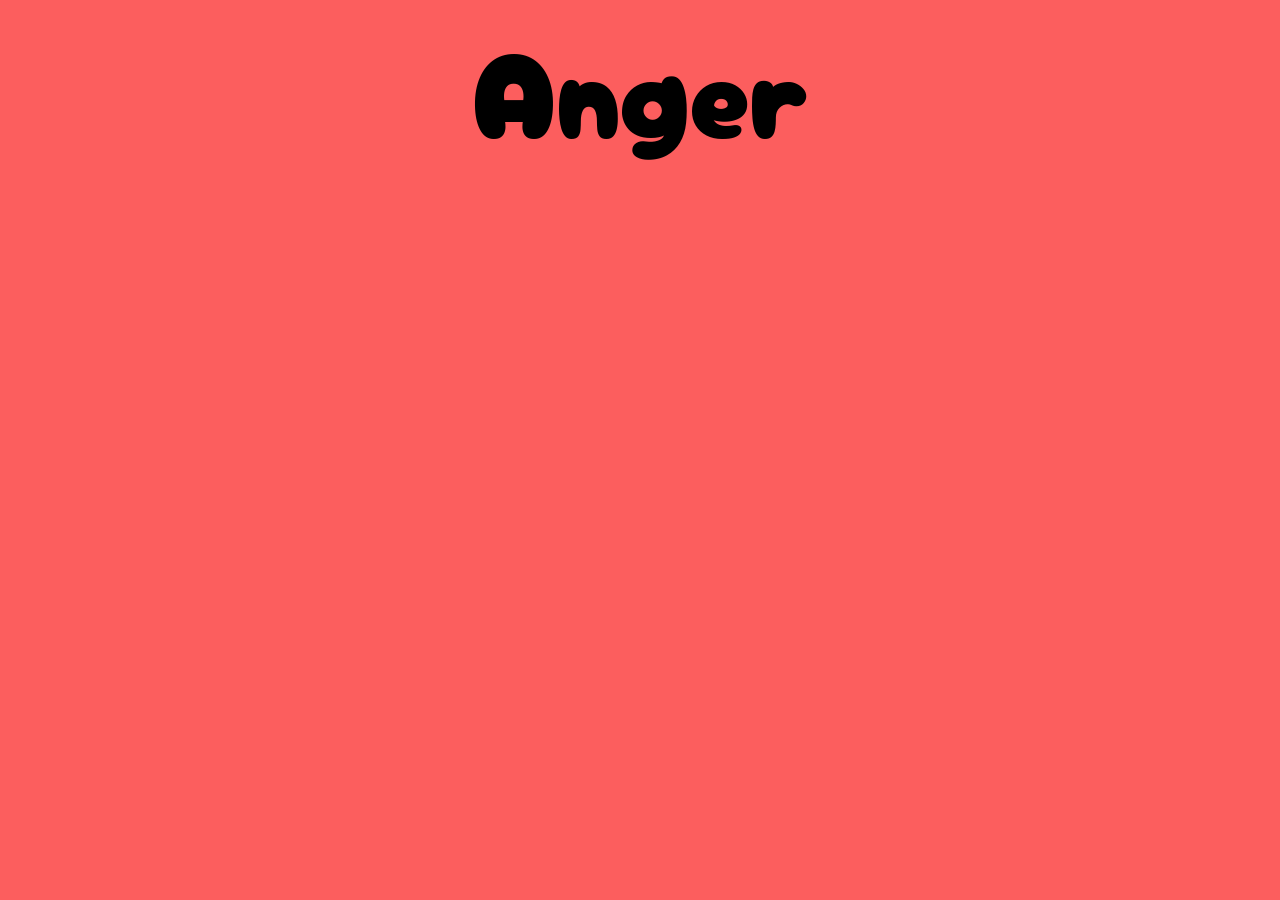
==== Anger.html @ 23e7ba43 "fixed the background colors, and added the title to every emotion page" ====
<!DOCTYPE html>
<html lang="en">
    <head>
        <meta charset="UTF-8">
        <meta name="viewport" content="width=device-width, initial-scale=1.0" />
        <title>Anger</title>
        <link rel="stylesheet" href="style.css">
            <link rel="preconnect" href="https://fonts.googleapis.com">
<link rel="preconnect" href="https://fonts.gstatic.com" crossorigin>
<link href="https://fonts.googleapis.com/css2?family=Cherry+Bomb+One&display=swap" rel="stylesheet">
    </head>

    <body class="anger">

        <h3 class="page-title">Anger</h3>
        
    </body>
</html>
---- style.css ----
*{
  margin: 0;
  padding: 0;
  box-sizing: border-box;
  font-family: 'Segoe UI', Tahoma, Geneva, Verdana, sans-serif;
}

body.home {
    background:rgb(42, 165, 165);
    min-height: 100vh;
    margin: 0;
}
body.anger {
  background: #fc1e1eb6;
}

body.anxiety {
  background: #ffc773;
}

body.fatigue {
  background: #60a5ff;
}

body.fear {
  background: #f07fff;
}

body.frustation {
  background: #6e6e6e;
}

body.happiness {
  background: #88f779;
}

body.nostalgia {
  background: #88ebf8;
}

body.sadness {
  background: #606aff;
}

body.stress {
  background: #ff7a97;
}

.main-title {
    font-family:"Mountains of Christmas", serif;
  font-weight: 700;
  font-size: 200px;
  font-style: normal;
  text-align: center;
}

.page-title {
  display:flex;
  flex-direction: column;
  font-family: "Cherry Bomb One", system-ui;
  font-size: 120px;
  font-weight: 400;
  font-style: normal;
  text-align: center;
}

.hero {
  display:flex;
  flex-direction: column;
  align-items: center;
  justify-content: center;
  min-height: 100vh;
}


.hero-text {
  max-width: 90vw;
  text-align: center;
}

.hero-text h2 {
  font-size: 56px;
  font-family: "Sour Gummy", sans-serif;
  line-height: 1.2;
  font-optical-sizing:auto;
  margin-bottom: 10px;
}

.hero-text p {
  font-size: 24px;
  font-family: "Quicksand", sans-serif;
}
.hero-buttons {
  gap: 12px;
  justify-content: center;
  margin-top: 20px;
}

.btn {
  display: inline-block;
  font-family: "Sour Gummy", sans-serif;
  background-color: rgb(206, 255, 127);
  color: #3b2f2a;
  text-decoration: none;
  padding: 12px 28px;
  border-radius: 999px;
  cursor: pointer;
}

.hero-buttons .btn:visited {
  color: #000000;
}
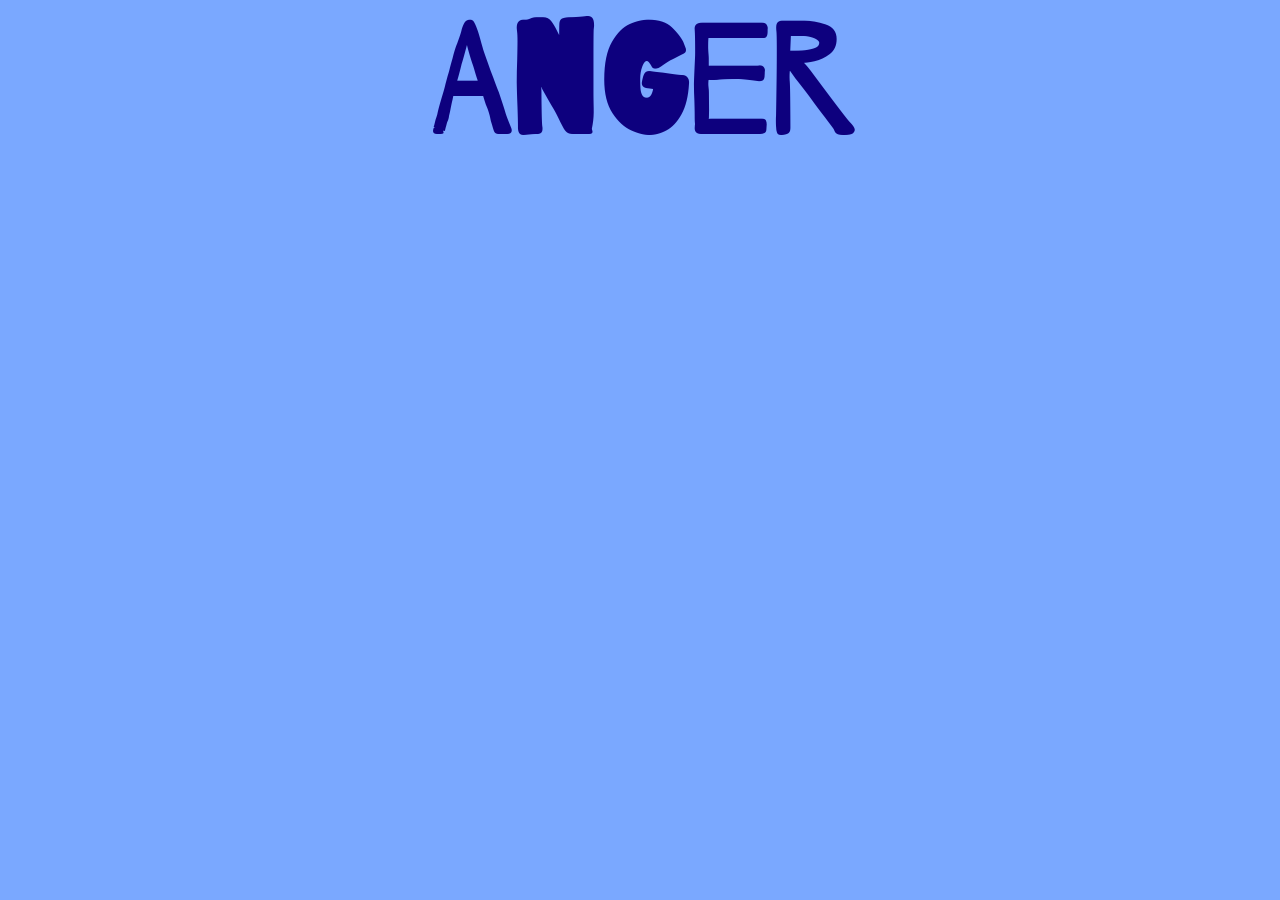
==== commit 0af2854a: "I changed the background of each page and added different fonts for the titles" ====
--- a/Anger.html
+++ b/Anger.html
@@ -5,14 +5,18 @@
         <meta name="viewport" content="width=device-width, initial-scale=1.0" />
         <title>Anger</title>
         <link rel="stylesheet" href="style.css">
-            <link rel="preconnect" href="https://fonts.googleapis.com">
+        <link rel="preconnect" href="https://fonts.googleapis.com">
 <link rel="preconnect" href="https://fonts.gstatic.com" crossorigin>
-<link href="https://fonts.googleapis.com/css2?family=Cherry+Bomb+One&display=swap" rel="stylesheet">
+<link href="https://fonts.googleapis.com/css2?family=Barrio&display=swap" rel="stylesheet">
+        
     </head>
 
     <body class="anger">
 
-        <h3 class="page-title">Anger</h3>
+        <div class="page-title">
+        <h3>Anger</h3>
+        </div>
+
         
     </body>
 </html>
--- a/style.css
+++ b/style.css
@@ -11,39 +11,39 @@
     margin: 0;
 }
 body.anger {
-  background: #fc1e1eb6;
+  background:#7aa8ff;
 }
 
 body.anxiety {
-  background: #ffc773;
+  background: #c0fd71;
 }
 
 body.fatigue {
-  background: #60a5ff;
+  background: #f8f54e;
 }
 
 body.fear {
-  background: #f07fff;
+  background: #f7907e;
 }
 
 body.frustation {
-  background: #6e6e6e;
+  background: #fdd054;
 }
 
-body.happiness {
-  background: #88f779;
+body.joy {
+  background: #70f85e;
 }
 
 body.nostalgia {
-  background: #88ebf8;
+  background: #81f0ff;
 }
 
 body.sadness {
-  background: #606aff;
+  background: #c881f7;
 }
 
 body.stress {
-  background: #ff7a97;
+  background: #ff8aa4;
 }
 
 .main-title {
@@ -57,11 +57,55 @@
 .page-title {
   display:flex;
   flex-direction: column;
-  font-family: "Cherry Bomb One", system-ui;
-  font-size: 120px;
+  font-size: 130px;
   font-weight: 400;
   font-style: normal;
   text-align: center;
+}
+
+.page-title h3 {
+  font-family: "Barrio", system-ui;
+  color: #0d007e;
+}
+
+.page-title h4{
+  font-family: "Kirang Haerang", system-ui;
+  color:#00830b
+}
+
+.page-title h5 {
+  font-family: "Love Ya Like A Sister", cursive;
+  color: #8c8f00;
+}
+
+.page-title h6{
+  font-family: "Fontdiner Swanky", serif;
+  color: #740064fd;
+}
+
+.page-title h7 {
+  font-family: "Freckle Face", system-ui;
+  color: #682a00;
+}
+
+.page-title h8 {
+  font-family: "Henny Penny", system-ui;
+  color: #004b0c;
+}
+
+.page-title h9 {
+  font-family: "Cinzel", serif;
+  color: #014572;
+}
+
+.page-title h10 {
+  font-family: "Caveat Brush", cursive;
+  color: #440072;
+}
+
+.page-title h11 {
+  font-family: "Shizuru", system-ui;
+  color:#580058
 }
 
 .hero {
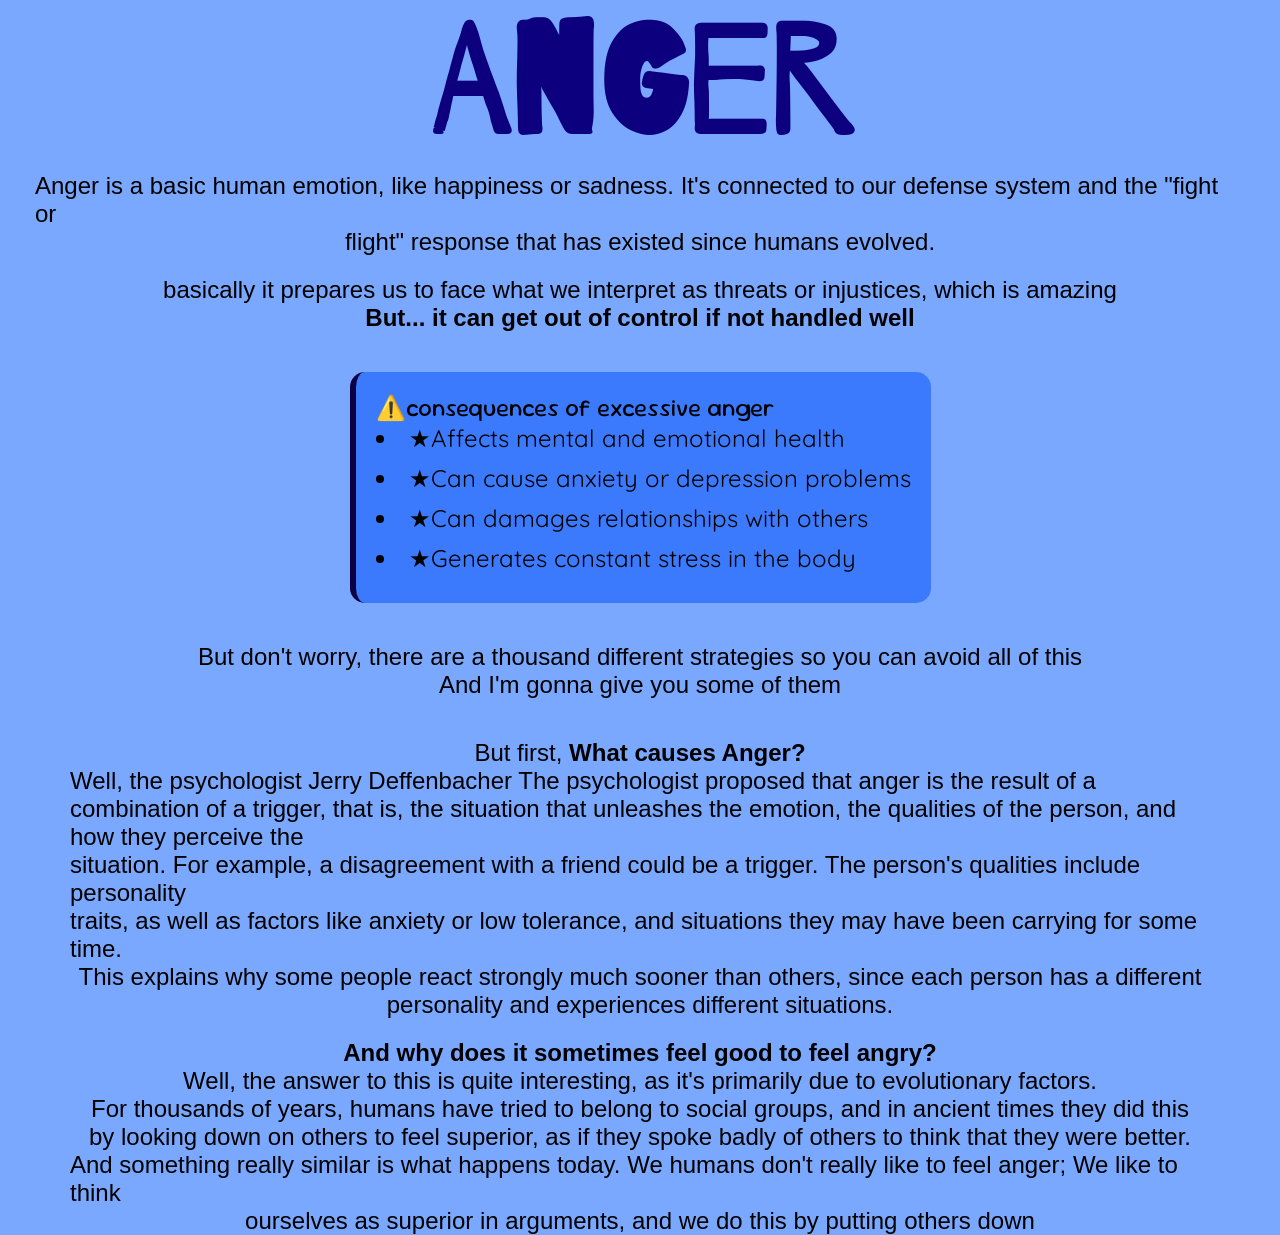
==== commit d2443f16: "New information on the anger page" ====
--- a/Anger.html
+++ b/Anger.html
@@ -8,6 +8,12 @@
         <link rel="preconnect" href="https://fonts.googleapis.com">
 <link rel="preconnect" href="https://fonts.gstatic.com" crossorigin>
 <link href="https://fonts.googleapis.com/css2?family=Barrio&display=swap" rel="stylesheet">
+<link rel="preconnect" href="https://fonts.googleapis.com">
+<link rel="preconnect" href="https://fonts.gstatic.com" crossorigin>
+<link href="https://fonts.googleapis.com/css2?family=Quicksand:wght@300..700&display=swap" rel="stylesheet">
+<link rel="preconnect" href="https://fonts.googleapis.com">
+<link rel="preconnect" href="https://fonts.gstatic.com" crossorigin>
+<link href="https://fonts.googleapis.com/css2?family=Sour+Gummy:ital,wght@0,100..900;1,100..900&display=swap" rel="stylesheet">
         
     </head>
 
@@ -16,7 +22,39 @@
         <div class="page-title">
         <h3>Anger</h3>
         </div>
+        <div class="subtitle">
+        <p>Anger is a basic human emotion, like happiness or sadness. It's connected to our defense system and the "fight or</p>
+        <p>flight" response that has existed since humans evolved.</p>
+        <div class="space">
+        <p>basically it prepares us to face what we interpret as threats or injustices, which is amazing</p>
+        <p><strong> But... it can get out of control if not handled well </strong></p>
+        </div>
+        <div class="box">
+            <h12>⚠️consequences of excessive anger</h12>
+            <lu>
+                <li> ★Affects mental and emotional health</li>
+                <li> ★Can cause anxiety or depression problems</li>
+                <li> ★Can damages relationships with others</li>
+                <li> ★Generates constant stress in the body</li>
+            </lu>
+        </div>
+        <div class="subtitle">
+        <p> But don't worry, there are a thousand different strategies so you can avoid all of this</p>
+        <p>And I'm gonna give you some of them</p>
+        <p class="space2">But first, <strong>What causes Anger?</strong></p>
+        <p>Well, the psychologist Jerry Deffenbacher The psychologist proposed that anger is the result of a combination of a trigger, that is, the situation that unleashes the emotion, the qualities of the person, and how they perceive the</p>
+        <p>situation. For example, a disagreement with a friend could be a trigger. The person's qualities include personality</p>
+        <p>traits, as well as factors like anxiety or low tolerance, and situations they may have been carrying for some time.</p>
+        <p>This explains why some people react strongly much sooner than others, since each person has a different</p>
+        <p>personality and experiences different situations.</p>
+        <p class="space"><strong>And why does it sometimes feel good to feel angry?</strong></p>
+        <p>Well, the answer to this is quite interesting, as it's primarily due to evolutionary factors.</p>
+        <p>For thousands of years, humans have tried to belong to social groups, and in ancient times they did this</p>
+        <p> by looking down on others to feel superior, as if they spoke badly of others to think that they were better.</p>
+        <p>And something really similar is what happens today. We humans don't really like to feel anger; We like to think</p>
+        <p>ourselves as superior in arguments, and we do this by putting others down</p>
+        
+    </div>
 
-        
     </body>
 </html>
--- a/style.css
+++ b/style.css
@@ -139,6 +139,8 @@
   justify-content: center;
   margin-top: 20px;
 }
+
+
 
 .btn {
   display: inline-block;
@@ -151,6 +153,51 @@
   cursor: pointer;
 }
 
+.subtitle {
+  display: flex;
+  flex-direction: column;
+  align-items: center;
+  font-size: 24px;
+  font-family: "Quicksand", sans-serif;
+  justify-content: center;
+  margin-left: 35px;
+  margin-right: 35px;
+}
+
+.space {
+  margin-top: 20px;
+  display: flex;
+  flex-direction: column;
+  align-items: center;
+}
+
+.box {
+  background: #0e59fa93;
+  border-left: 6px solid #0c0044;
+  padding: 20px;
+  max-width: 600px;
+  margin: 40px auto;
+  border-radius: 15px;
+}
+
+.box h12{
+  font-family: "Sour Gummy", sans-serif;;
+}
+
+.box ul {
+  padding-left: 20px;
+}
+
+.box li {
+  margin-bottom: 10px;
+  font-family: "Quicksand", sans-serif;;
+}
+
+.space2 {
+  margin-top: 40px;
+}
+
+
 .hero-buttons .btn:visited {
   color: #000000;
 }
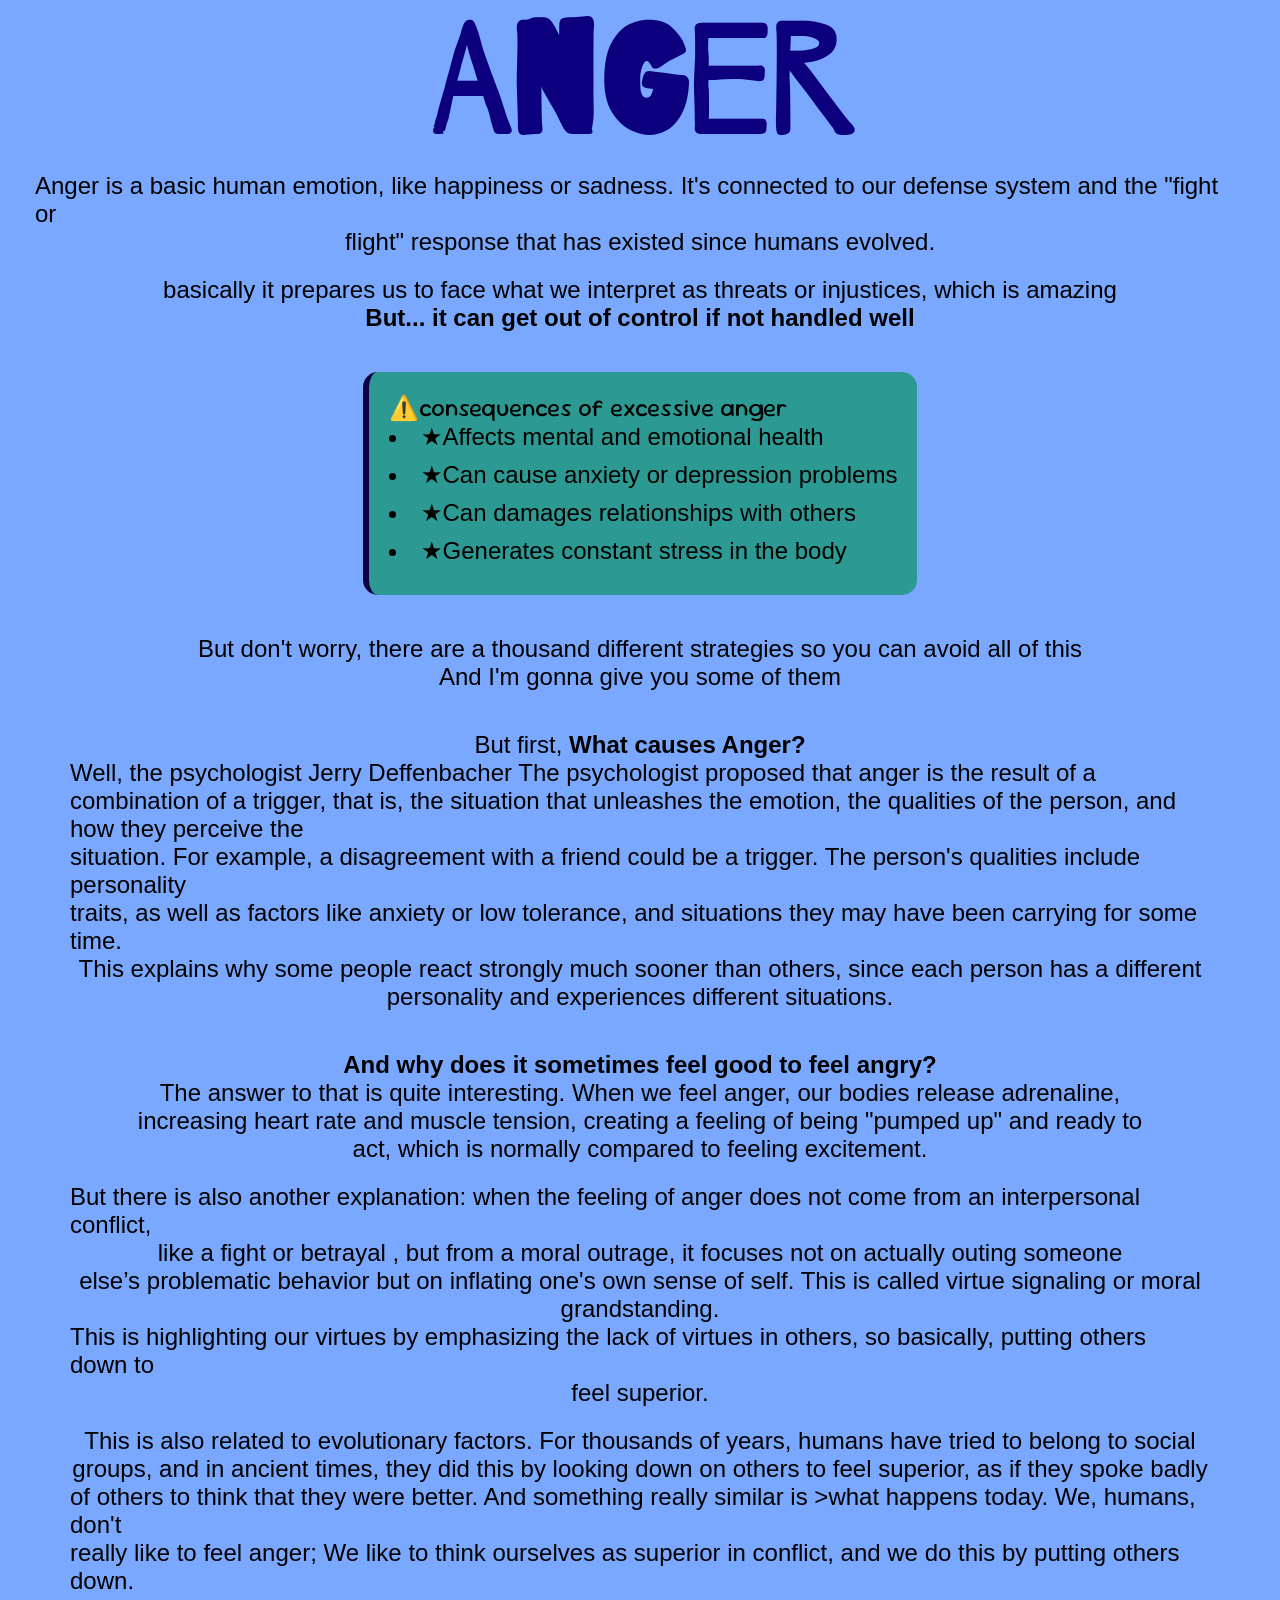
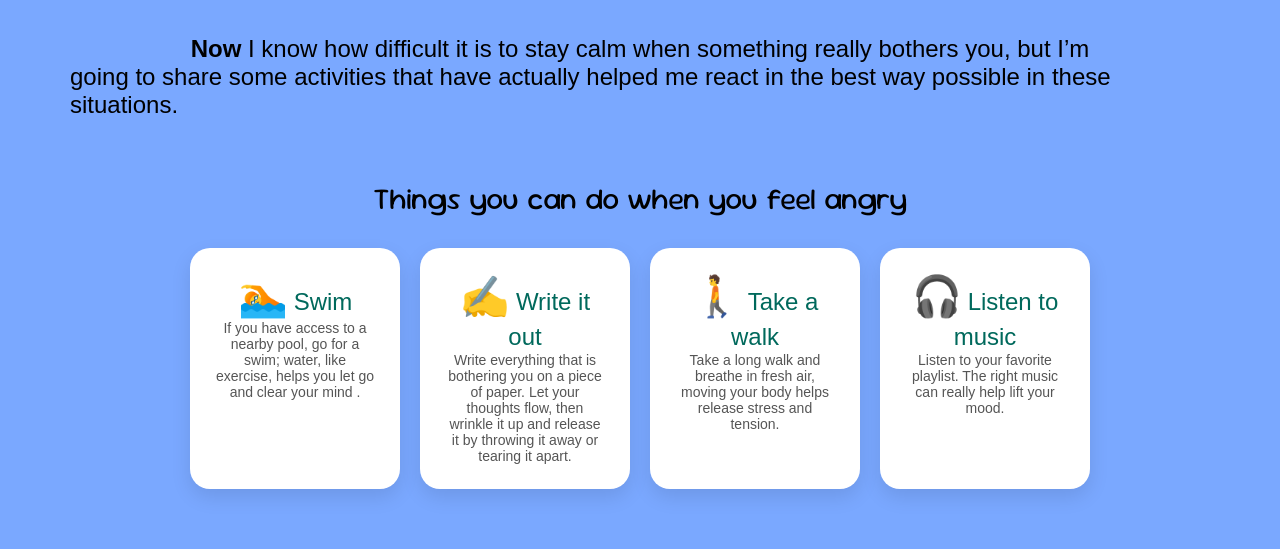
==== commit 79361bb3: "more info on the anger page" ====
--- a/Anger.html
+++ b/Anger.html
@@ -10,7 +10,7 @@
 <link href="https://fonts.googleapis.com/css2?family=Barrio&display=swap" rel="stylesheet">
 <link rel="preconnect" href="https://fonts.googleapis.com">
 <link rel="preconnect" href="https://fonts.gstatic.com" crossorigin>
-<link href="https://fonts.googleapis.com/css2?family=Quicksand:wght@300..700&display=swap" rel="stylesheet">
+<link href="https://fonts.googleapis.com/css2?family=Darker+Grotesque:wght@300..900&display=swap" rel="stylesheet">
 <link rel="preconnect" href="https://fonts.googleapis.com">
 <link rel="preconnect" href="https://fonts.gstatic.com" crossorigin>
 <link href="https://fonts.googleapis.com/css2?family=Sour+Gummy:ital,wght@0,100..900;1,100..900&display=swap" rel="stylesheet">
@@ -47,12 +47,53 @@
         <p>traits, as well as factors like anxiety or low tolerance, and situations they may have been carrying for some time.</p>
         <p>This explains why some people react strongly much sooner than others, since each person has a different</p>
         <p>personality and experiences different situations.</p>
-        <p class="space"><strong>And why does it sometimes feel good to feel angry?</strong></p>
-        <p>Well, the answer to this is quite interesting, as it's primarily due to evolutionary factors.</p>
-        <p>For thousands of years, humans have tried to belong to social groups, and in ancient times they did this</p>
-        <p> by looking down on others to feel superior, as if they spoke badly of others to think that they were better.</p>
-        <p>And something really similar is what happens today. We humans don't really like to feel anger; We like to think</p>
-        <p>ourselves as superior in arguments, and we do this by putting others down</p>
+        <p class="space2"><strong>And why does it sometimes feel good to feel angry?</strong></p>
+        <p>The answer to that is quite interesting. When we feel anger, our bodies release adrenaline,</p>
+        <p>increasing heart rate and muscle tension, creating a feeling of being "pumped up" and ready to </p>
+        <p>act, which is normally compared to feeling excitement.</p>
+        <p class="space">But there is also another explanation: when the feeling of anger does not come from an interpersonal conflict,</p>
+        <p>like a fight or betrayal , but from a moral outrage, it focuses not on actually outing someone </p>
+        <p>else’s problematic behavior but on inflating one's own sense of self. This is called virtue signaling or moral</p>
+        <p>grandstanding.</p>
+        <p> This is highlighting our virtues by emphasizing the lack of virtues in others, so basically, putting others down to</p>
+        <p>feel superior.</p>  
+        <p class="space">This is also related to evolutionary factors. For thousands of years, humans have tried to belong to social</p>
+        <p> groups, and in ancient times, they did this by looking down on others to feel superior, as if they spoke badly</p>
+        <p>of others to think that they were better. And something really similar is >what happens today. We, humans, don't </p>
+        <p>really like to feel anger; We like to think ourselves as superior in conflict, and we do this by putting others down.</p>
+        <p class="space2"><strong>Now</strong> I know how difficult it is to stay calm when something really bothers you, but I’m</p>
+        <p>going to share some activities that have actually helped me react in the best way possible in these situations. </p>
+
+    <div class="activities-section">
+            <h13>Things you can do when you feel angry</h13>
+
+            <div class="activities-grid">
+                <div class="activity-card">
+                    <span>🏊</span>
+                     <h14>Swim</h14>
+      <p>If you have access to a nearby pool, go for a swim; water, like exercise, helps you let go and clear your mind  .</p>
+    </div>
+
+    <div class="activity-card">
+      <span>✍️</span>
+      <h14>Write it out</h14>
+      <p>Write everything that is bothering you on a piece of paper. Let your thoughts flow, then wrinkle it up and release it by throwing it away or tearing it apart.</p>
+    </div>
+
+    <div class="activity-card">
+      <span>🚶</span>
+      <h14>Take a walk</h14>
+      <p>Take a long walk and breathe in fresh air, moving your body helps release stress and tension.</p>
+    </div>
+
+    <div class="activity-card">
+      <span>🎧</span>
+      <h14>Listen to music</h14>
+      <p>Listen to your favorite playlist. The right music can really help lift your mood.</p>
+                </div>
+            </div>
+        </div>
+
         
     </div>
 
--- a/style.css
+++ b/style.css
@@ -158,7 +158,7 @@
   flex-direction: column;
   align-items: center;
   font-size: 24px;
-  font-family: "Quicksand", sans-serif;
+  font-family: "Darker Grotesque", sans-serif;
   justify-content: center;
   margin-left: 35px;
   margin-right: 35px;
@@ -172,7 +172,7 @@
 }
 
 .box {
-  background: #0e59fa93;
+  background: #009155a2;
   border-left: 6px solid #0c0044;
   padding: 20px;
   max-width: 600px;
@@ -181,7 +181,7 @@
 }
 
 .box h12{
-  font-family: "Sour Gummy", sans-serif;;
+  font-family: "Sour Gummy", sans-serif;
 }
 
 .box ul {
@@ -197,6 +197,51 @@
   margin-top: 40px;
 }
 
+.activities-section h13 {
+  font-family: "Sour Gummy", sans-serif;
+  font-size: 30px;
+}
+
+.activities-section {
+  text-align: center;
+  margin: 60px auto;
+  max-width: 900px;
+}
+
+.activities-grid {
+  display: grid;
+  grid-template-columns: repeat(auto-fit, minmax(200px, 1fr));
+  gap: 20px;
+  margin-top: 30px;
+}
+
+.activity-card {
+  background-color: #ffffff;
+  padding: 25px;
+  border-radius: 20px;
+  box-shadow: 0 8px 20px rgba(0,0,0,0.1);
+  transition: transform 0.3s ease;
+  font-family: "Darker Grotesque", sans-serif;
+}
+
+.activity-card:hover {
+  transform: translateY(-8px);
+}
+
+.activity-card span {
+  font-size: 40px;
+}
+
+.activity-card h14 {
+  margin: 15px 0 10px;
+  color: #00695c;
+}
+
+.activity-card p {
+  font-size: 14px;
+  color: #555;
+}
+
 
 .hero-buttons .btn:visited {
   color: #000000;
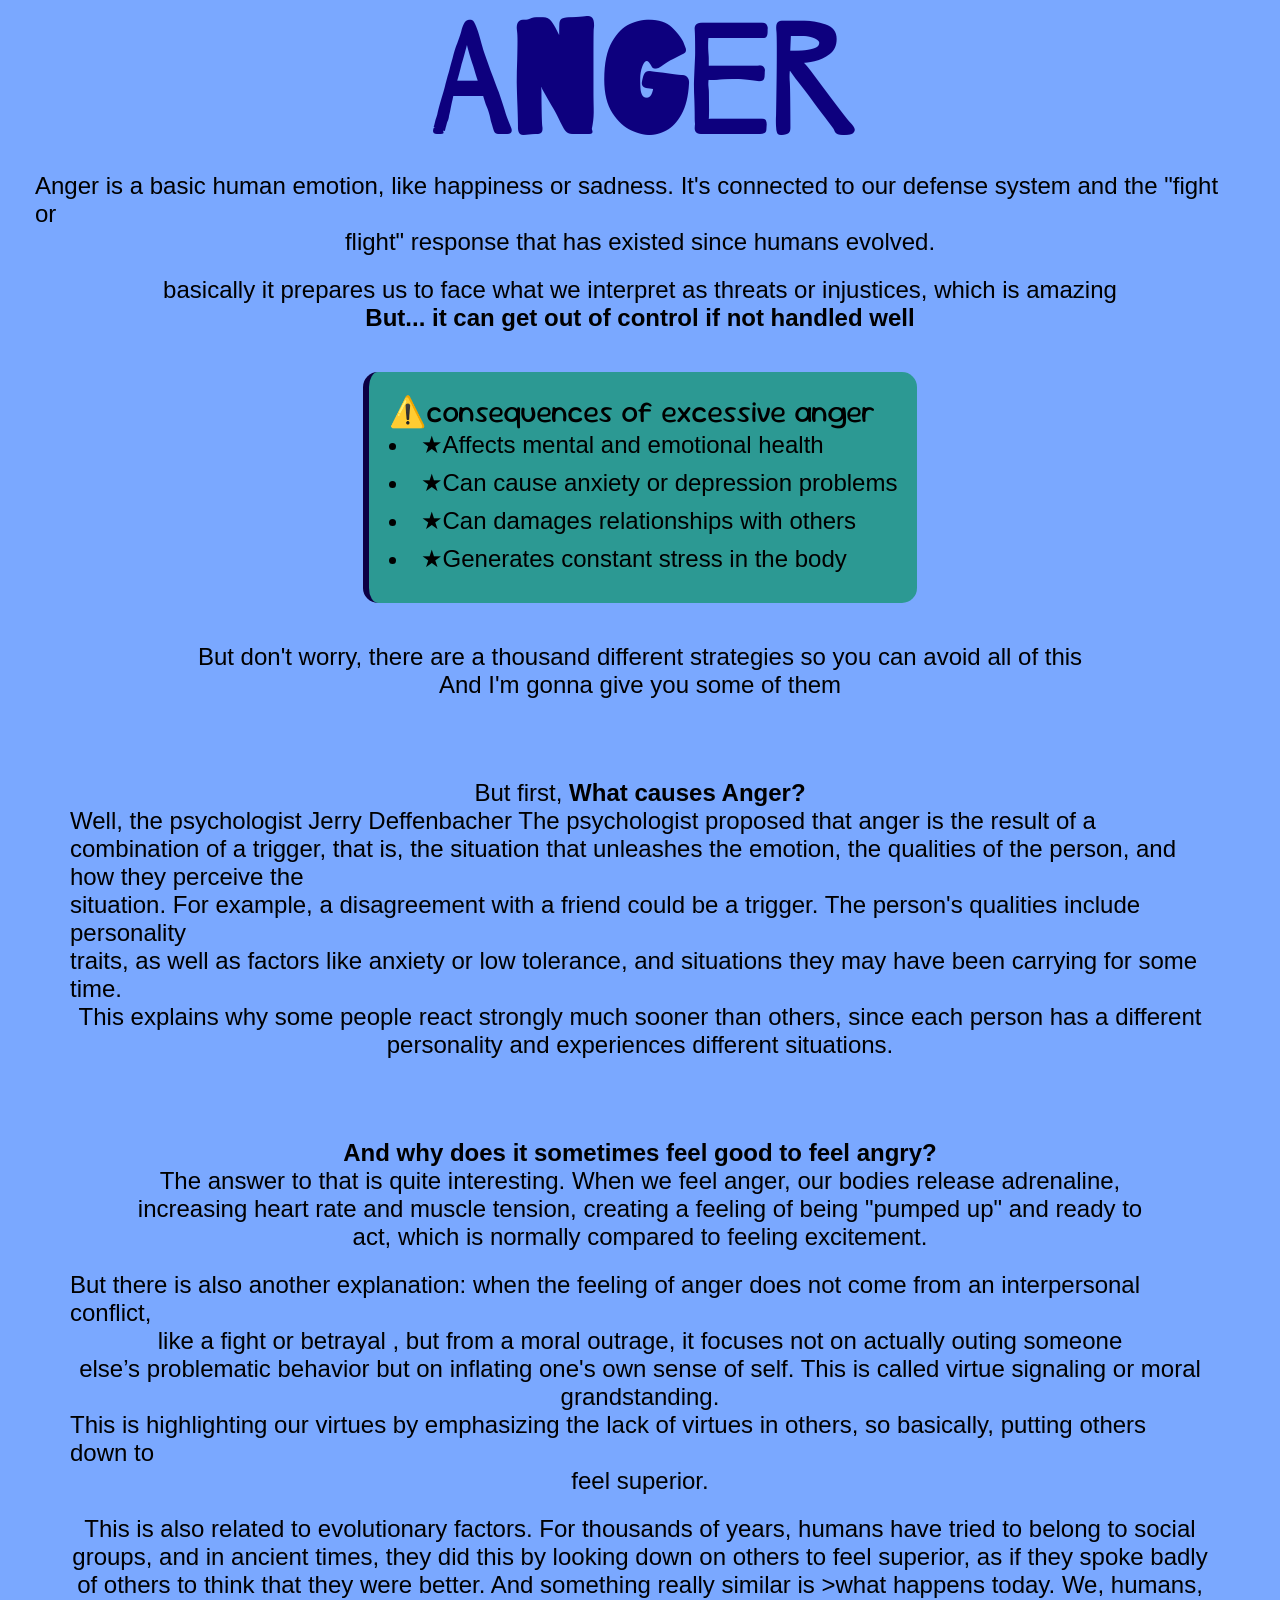
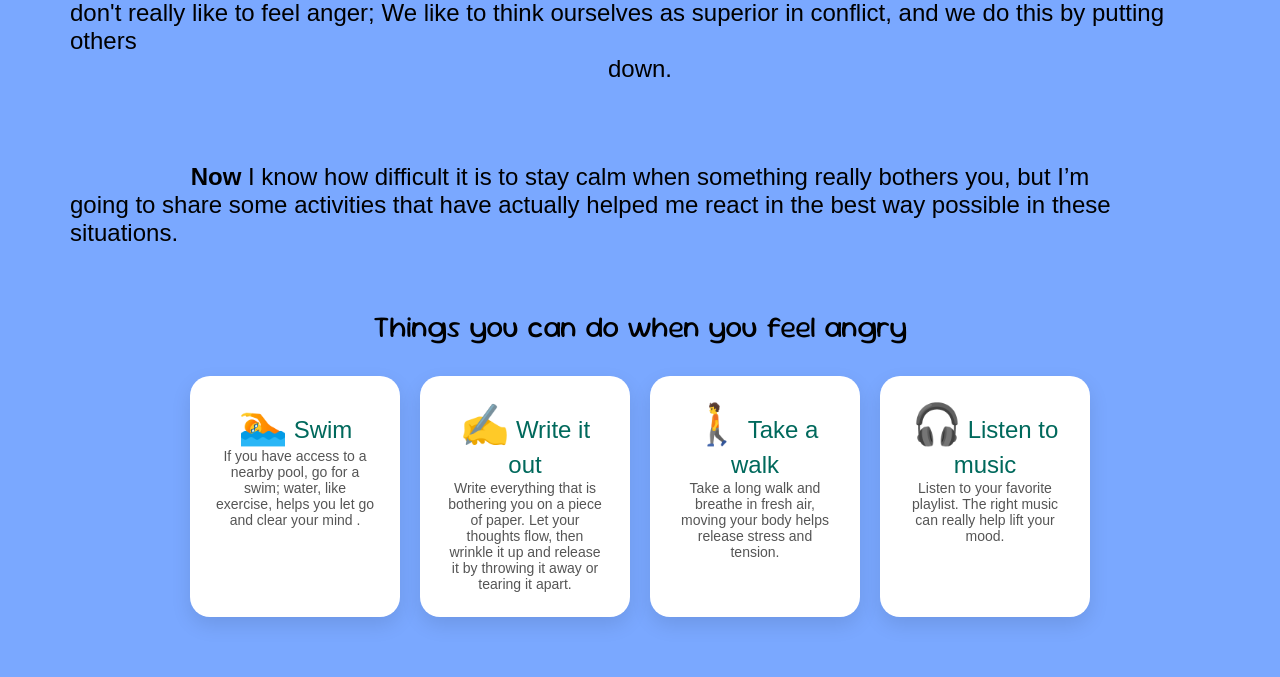
==== commit c8fa6f7c: "Sadnness page finished" ====
--- a/Anger.html
+++ b/Anger.html
@@ -59,8 +59,9 @@
         <p>feel superior.</p>  
         <p class="space">This is also related to evolutionary factors. For thousands of years, humans have tried to belong to social</p>
         <p> groups, and in ancient times, they did this by looking down on others to feel superior, as if they spoke badly</p>
-        <p>of others to think that they were better. And something really similar is >what happens today. We, humans, don't </p>
-        <p>really like to feel anger; We like to think ourselves as superior in conflict, and we do this by putting others down.</p>
+        <p>of others to think that they were better. And something really similar is >what happens today. We, humans, </p>
+        <p>don't really like to feel anger; We like to think ourselves as superior in conflict, and we do this by putting others</p>
+        <p>down.</p>
         <p class="space2"><strong>Now</strong> I know how difficult it is to stay calm when something really bothers you, but I’m</p>
         <p>going to share some activities that have actually helped me react in the best way possible in these situations. </p>
 
--- a/style.css
+++ b/style.css
@@ -26,14 +26,6 @@
   background: #f7907e;
 }
 
-body.frustation {
-  background: #fdd054;
-}
-
-body.joy {
-  background: #70f85e;
-}
-
 body.nostalgia {
   background: #81f0ff;
 }
@@ -43,7 +35,7 @@
 }
 
 body.stress {
-  background: #ff8aa4;
+  background: #fdd054;
 }
 
 .main-title {
@@ -79,19 +71,10 @@
 }
 
 .page-title h6{
-  font-family: "Fontdiner Swanky", serif;
+  font-family: "Freckle Face", system-ui;
   color: #740064fd;
 }
 
-.page-title h7 {
-  font-family: "Freckle Face", system-ui;
-  color: #682a00;
-}
-
-.page-title h8 {
-  font-family: "Henny Penny", system-ui;
-  color: #004b0c;
-}
 
 .page-title h9 {
   font-family: "Cinzel", serif;
@@ -105,7 +88,7 @@
 
 .page-title h11 {
   font-family: "Shizuru", system-ui;
-  color:#580058
+  color:#583c00
 }
 
 .hero {
@@ -180,8 +163,11 @@
   border-radius: 15px;
 }
 
+
+
 .box h12{
   font-family: "Sour Gummy", sans-serif;
+  font-size: 30px;
 }
 
 .box ul {
@@ -194,7 +180,7 @@
 }
 
 .space2 {
-  margin-top: 40px;
+  margin-top: 80px;
 }
 
 .activities-section h13 {
@@ -235,6 +221,7 @@
 .activity-card h14 {
   margin: 15px 0 10px;
   color: #00695c;
+  font-size: 24px;
 }
 
 .activity-card p {
@@ -242,7 +229,253 @@
   color: #555;
 }
 
-
+.sticky-section {
+  text-align: center;
+  margin: 60px auto;
+}
+
+.sticky-container {
+  display: flex;
+  gap: 25px;
+  flex-wrap: wrap;
+  justify-content: center;
+  margin-top: 30px;
+}
+
+.sticky-note {
+  width: 200px;
+  height: 200px;
+  padding: 20px;
+  border-radius: 8px;
+  box-shadow: 0 10px 20px rgba(0,0,0,0.15);
+  display: flex;
+  align-items: center;
+  justify-content: center;
+}
+
+.rotate1 {
+  transform: rotate(-4deg);
+  background-color: #20ff51c5;
+}
+
+.rotate2 {
+   transform: rotate(3deg);
+   background-color: #2fe297ad;
+}
+
+.rotate3 {
+  transform: rotate(-2deg);
+  background-color: #e629bdbd;
+}
+
+.rotate4 {
+  transform: rotate(5deg);
+  background-color: #1969d1a9;
+}
+
+.rotate5 {
+  transform: rotate(-3deg);
+  background-color: #e22fd9ad;
+}
+
+.postit {
+  font-family: "Sour Gummy", sans-serif;
+  font-size: 20px;
+}
+.sticky:hover {
+  transform: rotate(0deg) scale(1.08);
+}
+
+.pin {
+  position: absolute;
+  top: -15px;
+  font-size: 30px;
+}
+
+.postit-title {
+  font-size: 45px;
+  align-items: center;
+  font-family: "Sour Gummy", sans-serif;
+}
+
+.fatigue-section {
+  text-align: center;
+  margin: 80px auto;
+  font-family: "Sour Gummy", sans-serif;
+}
+
+.fatigue-section h17 {
+  font-size: 40px;
+  margin-bottom: 50px;
+  font-family: "Sour Gummy", sans-serif;
+}
+
+.floating-cards {
+  position: relative;
+  width: 100%;
+  max-width: 900px;
+  margin: auto;
+  height: 450px;
+}
+
+.card {
+  position: absolute;
+  width: 220px;
+  padding: 20px;
+  border-radius: 20px;
+  background-color: #f3f1ff;
+  box-shadow: 0 15px 30px rgba(0,0,0,0.15);
+  transition: transform 0.4s ease;
+}
+
+.card h16 {
+  margin-bottom: 10px;
+  font-family:"Sour Gummy", sans-serif;
+}
+
+.card:hover {
+  transform: translateY(-15px) scale(1.05);
+}
+.c1 { 
+  top: 40px; left: 100px; transform: rotate(-4deg); 
+}
+.c2 { 
+  top: 70px; right: 100px; transform: rotate(3deg); 
+}
+.c3 { 
+  bottom: 50px; left: 180px; transform: rotate(2deg);
+ }
+.c4 { 
+  bottom: 80px; right: 240px; transform: rotate(-3deg); 
+}
+
+.one-title {
+  font-family:"Sour Gummy", sans-serif;
+  text-align: center;
+  font-size: 40px;
+}
+
+.nostalgia-section {
+  text-align: center;
+  margin: 80px auto;
+  font-family: "Sour Gummy", sans-serif;
+}
+
+.bubble-container {
+  position: relative;
+  width: 100%;
+  max-width: 900px;
+  height: 450px;
+  margin: auto;
+}
+
+
+.bubble {
+  position: absolute;
+  display: flex;
+  line-height: 1.4;
+  width: 200px;
+  height: 200px;
+  border-radius: 50%;
+  backdrop-filter: blur(8px);
+  box-shadow: 0 10px 25px rgba(0,0,0,0.12);
+  display: flex;
+  align-items: center;
+  justify-content: center;
+  text-align: center;
+  padding: 25px;
+  font-size: 17px;
+  animation: float 6s ease-in-out infinite;
+}
+
+.b1 {
+  top: 50px;
+  left: 100px; 
+  background: #e2ff77;
+  }
+.b2 {
+  top: 50px;
+  right: 120px; 
+  background: #d894ff;
+}
+.b3 { 
+  bottom: 30px;
+  left: 350px; 
+  background: #89c0ff;
+}
+
+.sadness-section {
+  text-align: center;
+  margin-top: 60px;
+}
+
+
+.sadness-bars {
+  display: flex;
+  flex-direction: column;
+  gap: 20px;
+  align-items: center;
+}
+
+.sad-bar {
+  width: 420px;
+  padding: 16px 30px;
+  border-radius: 999px;
+  box-shadow: 0 8px 20px rgba(0, 0, 0, 0.15);
+  font-size: 23px;
+  text-align: left;
+ font-family: "Poiret One", sans-serif;
+  font-weight: 500;
+  font-style: normal;
+}
+
+.s1 {
+  background-color: #ffffff;
+}
+
+.s2 {
+  background-color: #d3d2ff;
+}
+
+.s3 {
+  background-color: #b3b8ff;
+}
+
+.s4 {
+  background-color: #a1a8ff;
+}
+
+.s5 {
+  background-color: #7f88fd;
+}
+
+.s6 {
+  background-color: #6771ff;
+}
+
+.s7 {
+  background-color: #535eff;
+}
+
+.s8 {
+  background-color: #3441fa;
+}
+
+.sadness-section2 {
+  text-align: center;
+  margin: 80px auto;
+  font-family: "Sour Gummy", sans-serif;
+}
+
+.a1{
+  top: 40px; left: 100px; transform: rotate(-4deg);
+}
+.a2 {
+  top: 70px; right: 100px; transform: rotate(3deg); 
+}
+.a3 {
+  bottom: 80px; left:300px; transform: rotate(2deg);
+}
 .hero-buttons .btn:visited {
   color: #000000;
 }
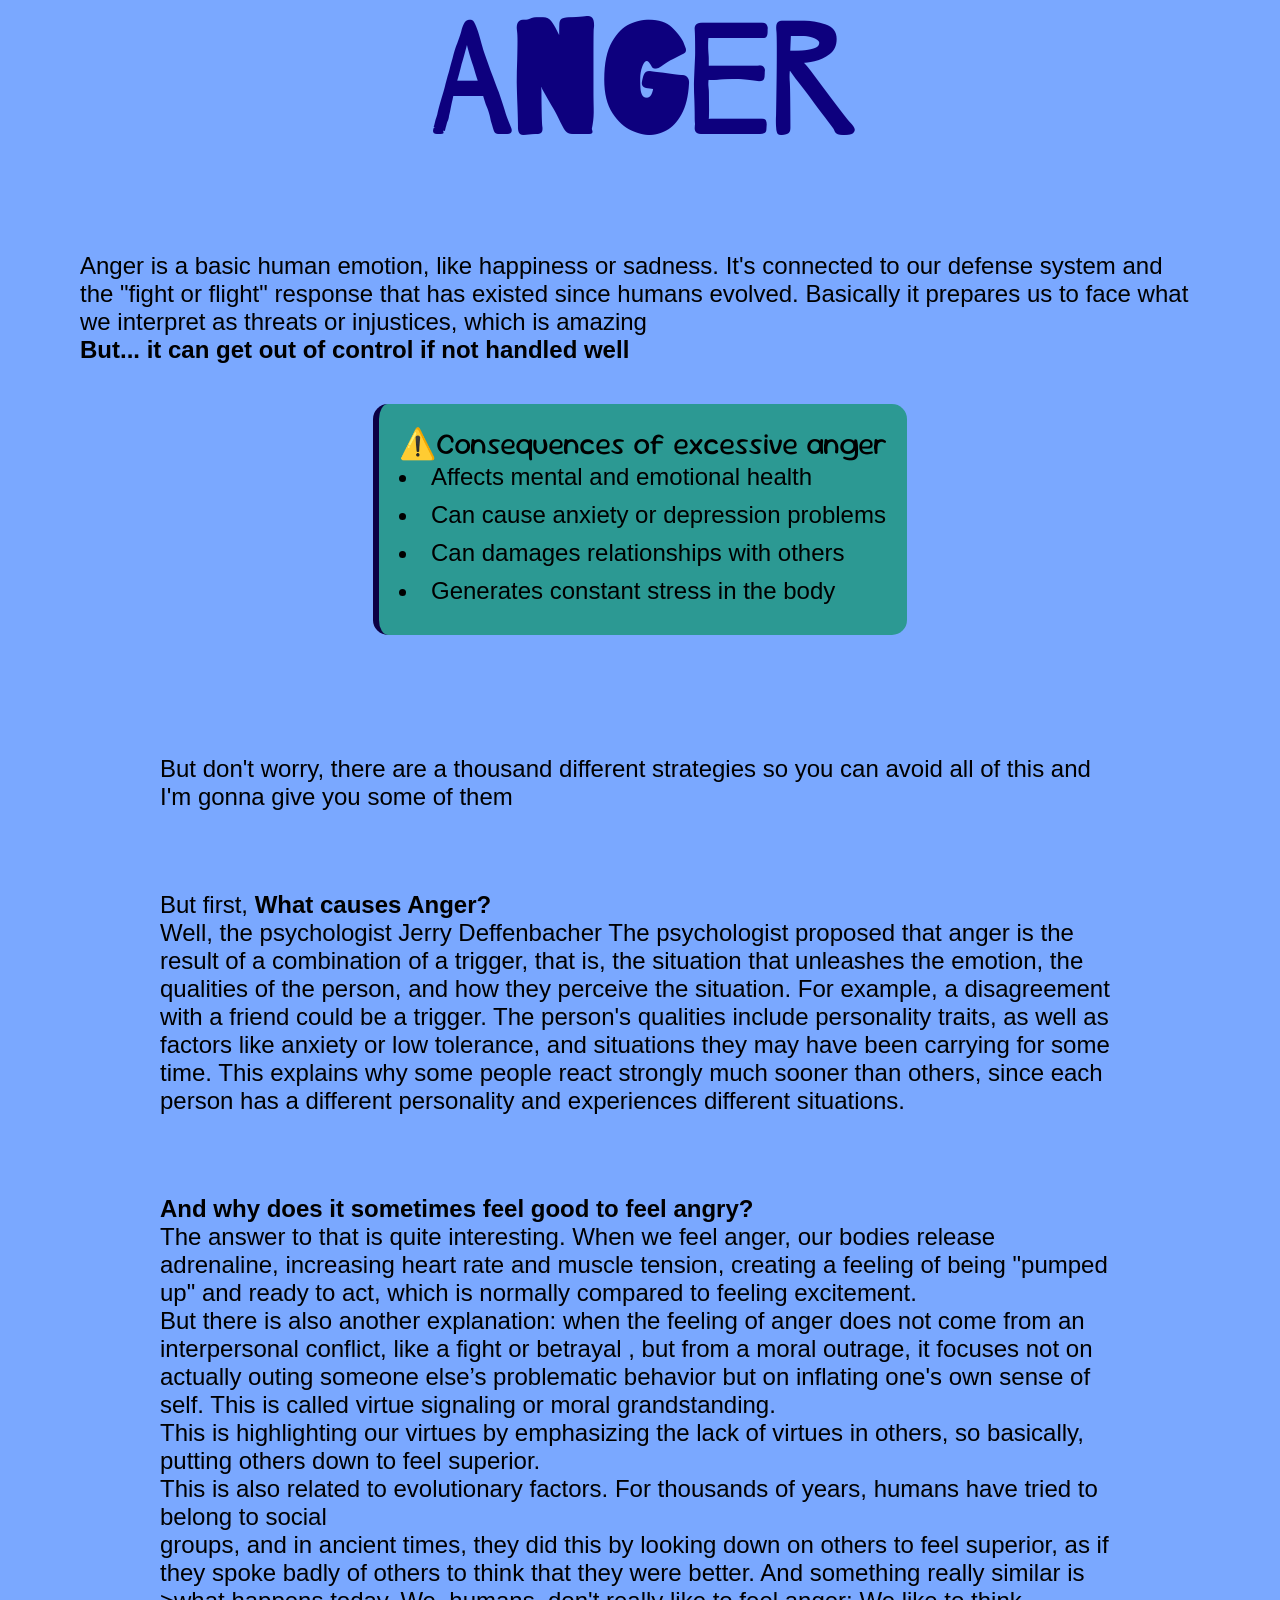
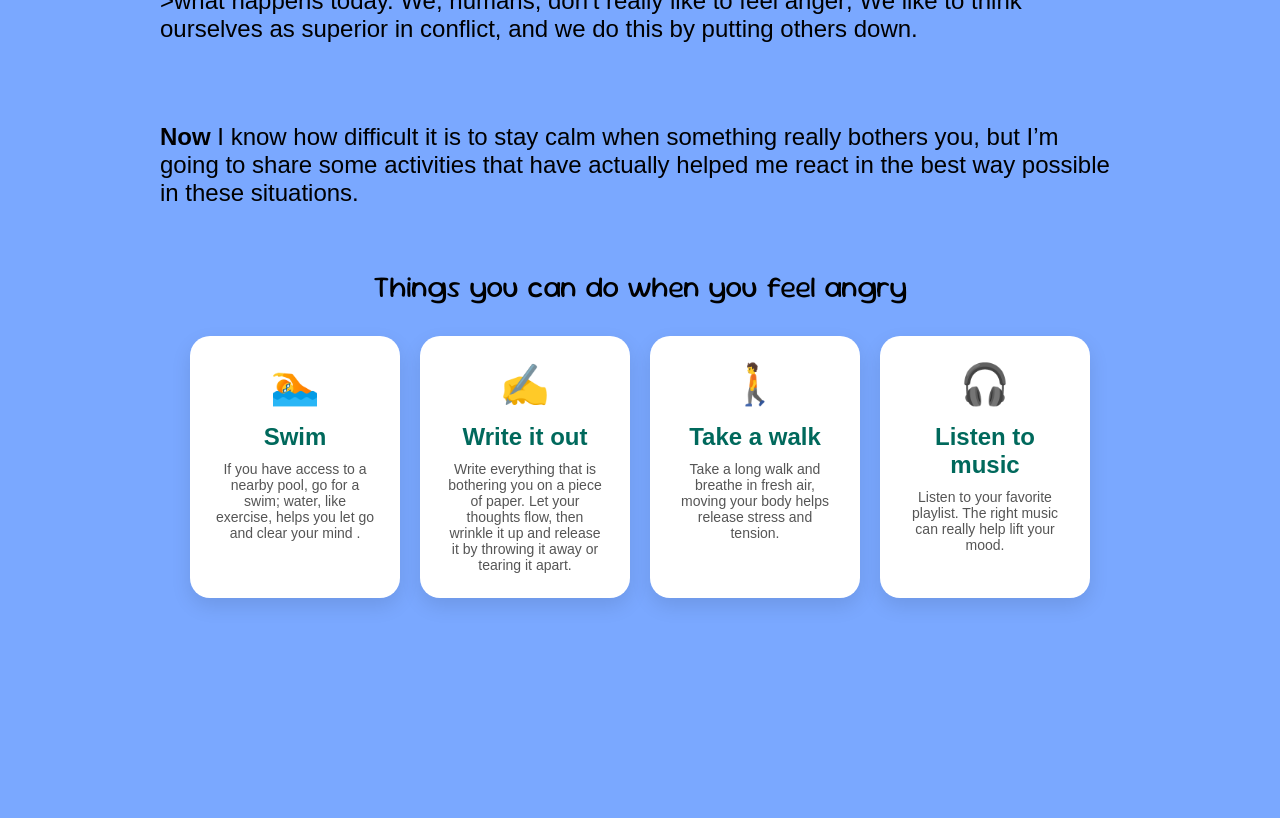
==== commit 9cec346a: "I fixed some spacing and font problems" ====
--- a/Anger.html
+++ b/Anger.html
@@ -5,14 +5,8 @@
         <meta name="viewport" content="width=device-width, initial-scale=1.0" />
         <title>Anger</title>
         <link rel="stylesheet" href="style.css">
-        <link rel="preconnect" href="https://fonts.googleapis.com">
-<link rel="preconnect" href="https://fonts.gstatic.com" crossorigin>
 <link href="https://fonts.googleapis.com/css2?family=Barrio&display=swap" rel="stylesheet">
-<link rel="preconnect" href="https://fonts.googleapis.com">
-<link rel="preconnect" href="https://fonts.gstatic.com" crossorigin>
 <link href="https://fonts.googleapis.com/css2?family=Darker+Grotesque:wght@300..900&display=swap" rel="stylesheet">
-<link rel="preconnect" href="https://fonts.googleapis.com">
-<link rel="preconnect" href="https://fonts.gstatic.com" crossorigin>
 <link href="https://fonts.googleapis.com/css2?family=Sour+Gummy:ital,wght@0,100..900;1,100..900&display=swap" rel="stylesheet">
         
     </head>
@@ -23,45 +17,33 @@
         <h3>Anger</h3>
         </div>
         <div class="subtitle">
-        <p>Anger is a basic human emotion, like happiness or sadness. It's connected to our defense system and the "fight or</p>
-        <p>flight" response that has existed since humans evolved.</p>
-        <div class="space">
-        <p>basically it prepares us to face what we interpret as threats or injustices, which is amazing</p>
+        <p>Anger is a basic human emotion, like happiness or sadness. It's connected to our defense system and the "fight or flight" response that has existed since humans evolved. Basically it prepares us to face what we interpret as threats or injustices, which is amazing</p>
         <p><strong> But... it can get out of control if not handled well </strong></p>
-        </div>
         <div class="box">
-            <h12>⚠️consequences of excessive anger</h12>
+            <h12>⚠️Consequences of excessive anger</h12>
             <lu>
-                <li> ★Affects mental and emotional health</li>
-                <li> ★Can cause anxiety or depression problems</li>
-                <li> ★Can damages relationships with others</li>
-                <li> ★Generates constant stress in the body</li>
+                <li> Affects mental and emotional health</li>
+                <li> Can cause anxiety or depression problems</li>
+                <li> Can damages relationships with others</li>
+                <li> Generates constant stress in the body</li>
             </lu>
         </div>
+        
         <div class="subtitle">
-        <p> But don't worry, there are a thousand different strategies so you can avoid all of this</p>
-        <p>And I'm gonna give you some of them</p>
+        <p> But don't worry, there are a thousand different strategies so you can avoid all of this and I'm gonna give you some of them</p>
+        
         <p class="space2">But first, <strong>What causes Anger?</strong></p>
-        <p>Well, the psychologist Jerry Deffenbacher The psychologist proposed that anger is the result of a combination of a trigger, that is, the situation that unleashes the emotion, the qualities of the person, and how they perceive the</p>
-        <p>situation. For example, a disagreement with a friend could be a trigger. The person's qualities include personality</p>
-        <p>traits, as well as factors like anxiety or low tolerance, and situations they may have been carrying for some time.</p>
-        <p>This explains why some people react strongly much sooner than others, since each person has a different</p>
-        <p>personality and experiences different situations.</p>
+        <p>Well, the psychologist Jerry Deffenbacher The psychologist proposed that anger is the result of a combination of a trigger, that is, the situation that unleashes the emotion, the qualities of the person, and how they perceive the situation. For example, a disagreement with a friend could be a trigger. The person's qualities include personality traits, as well as factors like anxiety or low tolerance, and situations they may have been carrying for some time. This explains why some people react strongly much sooner than others, since each person has a different personality and experiences different situations.</p>
+        
         <p class="space2"><strong>And why does it sometimes feel good to feel angry?</strong></p>
-        <p>The answer to that is quite interesting. When we feel anger, our bodies release adrenaline,</p>
-        <p>increasing heart rate and muscle tension, creating a feeling of being "pumped up" and ready to </p>
-        <p>act, which is normally compared to feeling excitement.</p>
-        <p class="space">But there is also another explanation: when the feeling of anger does not come from an interpersonal conflict,</p>
-        <p>like a fight or betrayal , but from a moral outrage, it focuses not on actually outing someone </p>
-        <p>else’s problematic behavior but on inflating one's own sense of self. This is called virtue signaling or moral</p>
-        <p>grandstanding.</p>
-        <p> This is highlighting our virtues by emphasizing the lack of virtues in others, so basically, putting others down to</p>
-        <p>feel superior.</p>  
-        <p class="space">This is also related to evolutionary factors. For thousands of years, humans have tried to belong to social</p>
-        <p> groups, and in ancient times, they did this by looking down on others to feel superior, as if they spoke badly</p>
-        <p>of others to think that they were better. And something really similar is >what happens today. We, humans, </p>
-        <p>don't really like to feel anger; We like to think ourselves as superior in conflict, and we do this by putting others</p>
-        <p>down.</p>
+        <p>The answer to that is quite interesting. When we feel anger, our bodies release adrenaline, increasing heart rate and muscle tension, creating a feeling of being "pumped up" and ready to act, which is normally compared to feeling excitement.</p>
+        
+        <p>But there is also another explanation: when the feeling of anger does not come from an interpersonal conflict, like a fight or betrayal , but from a moral outrage, it focuses not on actually outing someone else’s problematic behavior but on inflating one's own sense of self. This is called virtue signaling or moral grandstanding.</p>
+        <p> This is highlighting our virtues by emphasizing the lack of virtues in others, so basically, putting others down to feel superior.</p>  
+        
+        <p>This is also related to evolutionary factors. For thousands of years, humans have tried to belong to social</p>
+        <p> groups, and in ancient times, they did this by looking down on others to feel superior, as if they spoke badly of others to think that they were better. And something really similar is >what happens today. We, humans, don't really like to feel anger; We like to think ourselves as superior in conflict, and we do this by putting others   down.</p>
+        
         <p class="space2"><strong>Now</strong> I know how difficult it is to stay calm when something really bothers you, but I’m</p>
         <p>going to share some activities that have actually helped me react in the best way possible in these situations. </p>
 
@@ -71,25 +53,25 @@
             <div class="activities-grid">
                 <div class="activity-card">
                     <span>🏊</span>
-                     <h14>Swim</h14>
+                     <h6>Swim</h6>
       <p>If you have access to a nearby pool, go for a swim; water, like exercise, helps you let go and clear your mind  .</p>
     </div>
 
     <div class="activity-card">
       <span>✍️</span>
-      <h14>Write it out</h14>
+      <h6>Write it out</h6>
       <p>Write everything that is bothering you on a piece of paper. Let your thoughts flow, then wrinkle it up and release it by throwing it away or tearing it apart.</p>
     </div>
 
     <div class="activity-card">
       <span>🚶</span>
-      <h14>Take a walk</h14>
+      <h6>Take a walk</h6>
       <p>Take a long walk and breathe in fresh air, moving your body helps release stress and tension.</p>
     </div>
 
     <div class="activity-card">
       <span>🎧</span>
-      <h14>Listen to music</h14>
+      <h6>Listen to music</h6>
       <p>Listen to your favorite playlist. The right music can really help lift your mood.</p>
                 </div>
             </div>
--- a/style.css
+++ b/style.css
@@ -76,19 +76,22 @@
 }
 
 
-.page-title h9 {
+#nostalgia {
   font-family: "Cinzel", serif;
   color: #014572;
-}
-
-.page-title h10 {
+  font-size: 130px;
+}
+
+#sadness {
   font-family: "Caveat Brush", cursive;
   color: #440072;
-}
-
-.page-title h11 {
+  font-size: 130px;
+}
+
+#stress {
   font-family: "Shizuru", system-ui;
-  color:#583c00
+  color:#583c00;
+  font-size: 130px;
 }
 
 .hero {
@@ -139,19 +142,15 @@
 .subtitle {
   display: flex;
   flex-direction: column;
-  align-items: center;
   font-size: 24px;
   font-family: "Darker Grotesque", sans-serif;
-  justify-content: center;
-  margin-left: 35px;
-  margin-right: 35px;
-}
-
-.space {
-  margin-top: 20px;
-  display: flex;
-  flex-direction: column;
-  align-items: center;
+  justify-content: left;
+  padding: 80px;
+  
+}
+
+strong {
+  align-content: left;
 }
 
 .box {
@@ -218,7 +217,7 @@
   font-size: 40px;
 }
 
-.activity-card h14 {
+.activity-card h6 {
   margin: 15px 0 10px;
   color: #00695c;
   font-size: 24px;
@@ -286,12 +285,6 @@
   transform: rotate(0deg) scale(1.08);
 }
 
-.pin {
-  position: absolute;
-  top: -15px;
-  font-size: 30px;
-}
-
 .postit-title {
   font-size: 45px;
   align-items: center;
@@ -312,7 +305,6 @@
 
 .floating-cards {
   position: relative;
-  width: 100%;
   max-width: 900px;
   margin: auto;
   height: 450px;
@@ -476,6 +468,90 @@
 .a3 {
   bottom: 80px; left:300px; transform: rotate(2deg);
 }
+
+.fear-section {
+  text-align: center;
+  margin-top: 60px;
+}
+
+.fear-boxes {
+  display: flex;
+  gap: 40px;
+  justify-content: center;
+  margin-top: 40px;
+  flex-wrap: wrap;
+}
+
+.fear-box {
+  width: 320px;
+  padding: 30px;
+  border-radius: 20px;
+  background: rgba(255, 255, 255, 0.85);
+  box-shadow: 0 10px 25px rgba(0, 0, 0, 0.15);
+  text-align: left;
+}
+
+.fear-box h2 {
+  margin-bottom: 15px;
+}
+
+.fear-box ul {
+  padding-left: 18px;
+}
+
+.fear-box li {
+  margin-bottom: 10px;
+}
+
+.stress-section {
+  text-align: center;
+  margin-top: 60px;
+  font-family: "Sour Gummy", sans-serif;
+}
+
+.bubblee-container {
+  display: flex;
+  justify-content: center;
+  flex-wrap: wrap;
+  gap: 40px;
+  margin-top: 40px;
+}
+
+
+.bubblee {
+  width: 280px;
+  height: 280px;
+  border-radius: 50%;
+  background: rgba(255, 255, 255, 0.877);
+  padding: 30px;
+  box-shadow: 0 10px 30px rgba(0,0,0,0.15);
+
+  display: flex;
+  flex-direction: column;
+  align-items: center;
+  justify-content: center;
+
+  animation: float 6s ease-in-out infinite;
+}
+
+.bubblee h3 {
+  font-size: 18px;
+  margin-bottom: 10px;
+  text-align: center;
+}
+
+.bubblee p {
+  font-size: 14px;
+  line-height: 1.4;
+  text-align: center;
+  opacity: 0;
+  transition: opacity 0.3s ease
+}
+
+.bubblee:hover p {
+  opacity: 1;
+}
+
 .hero-buttons .btn:visited {
   color: #000000;
 }
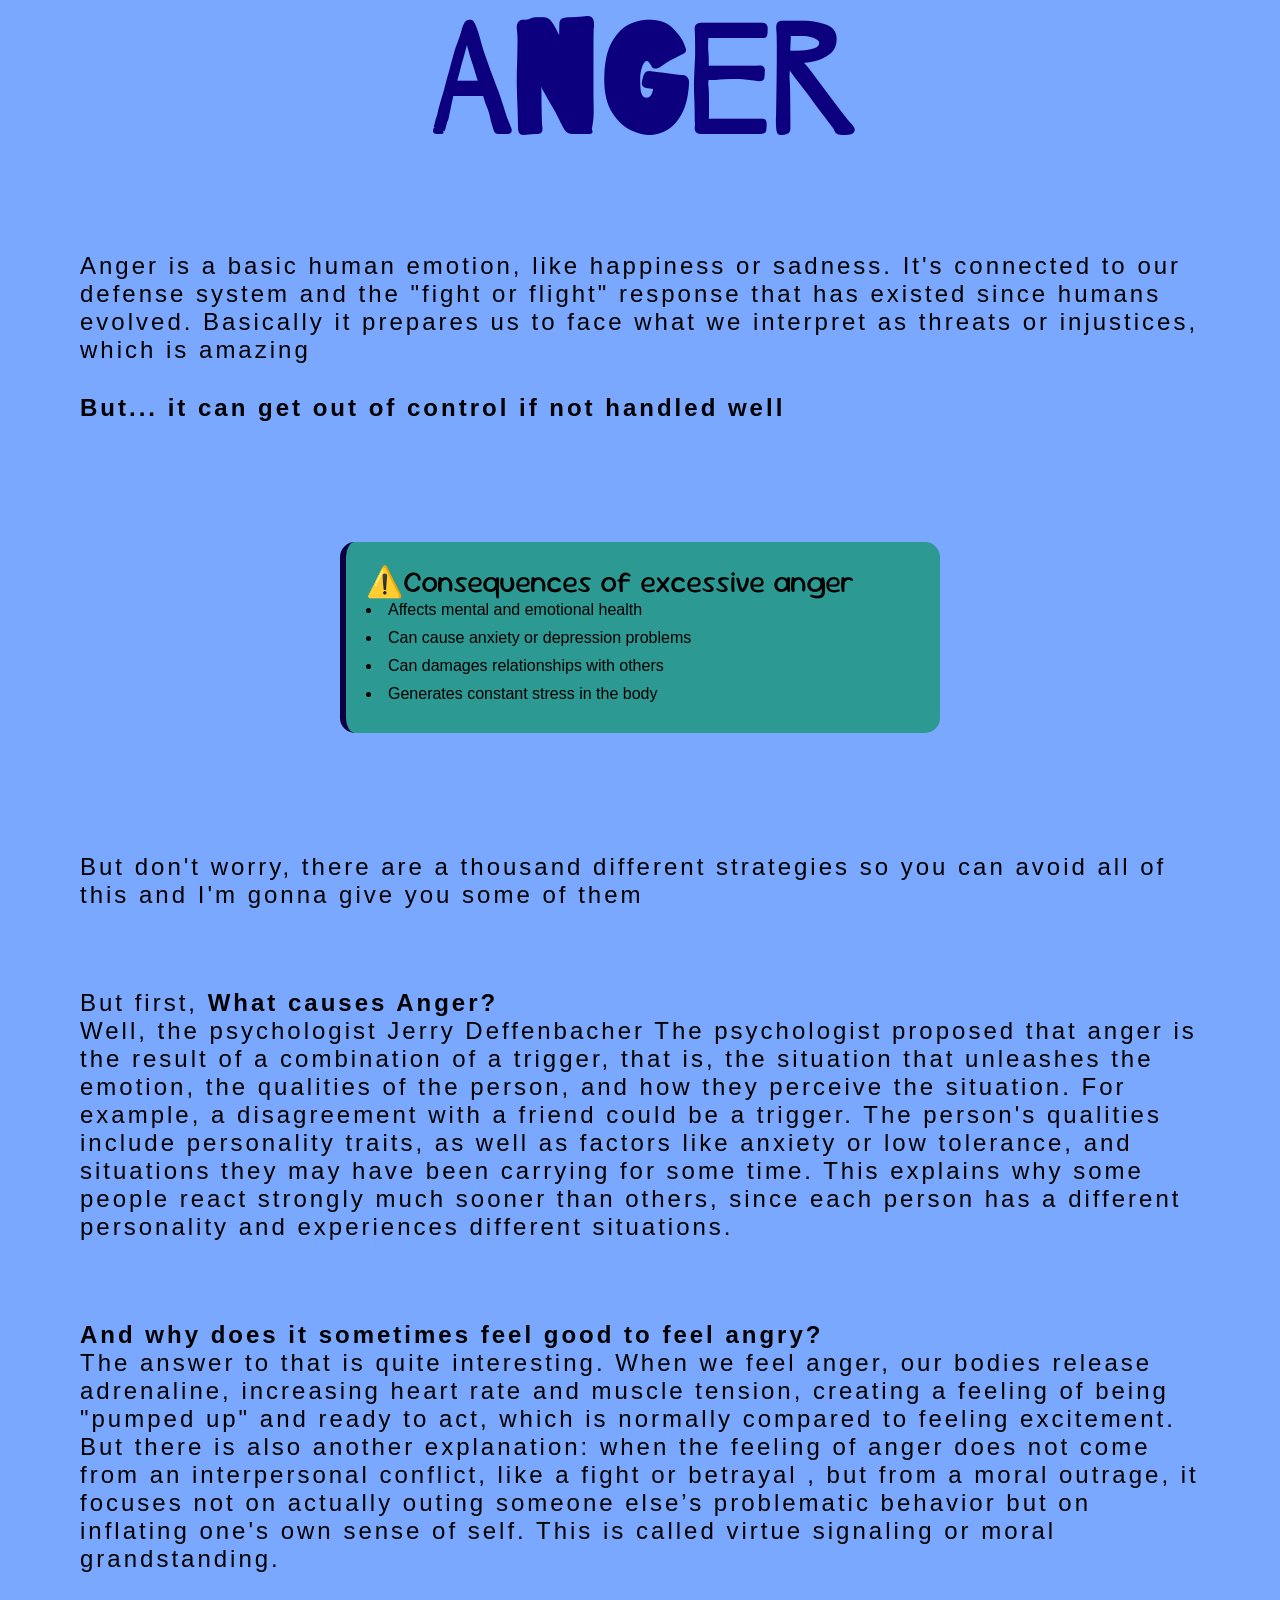
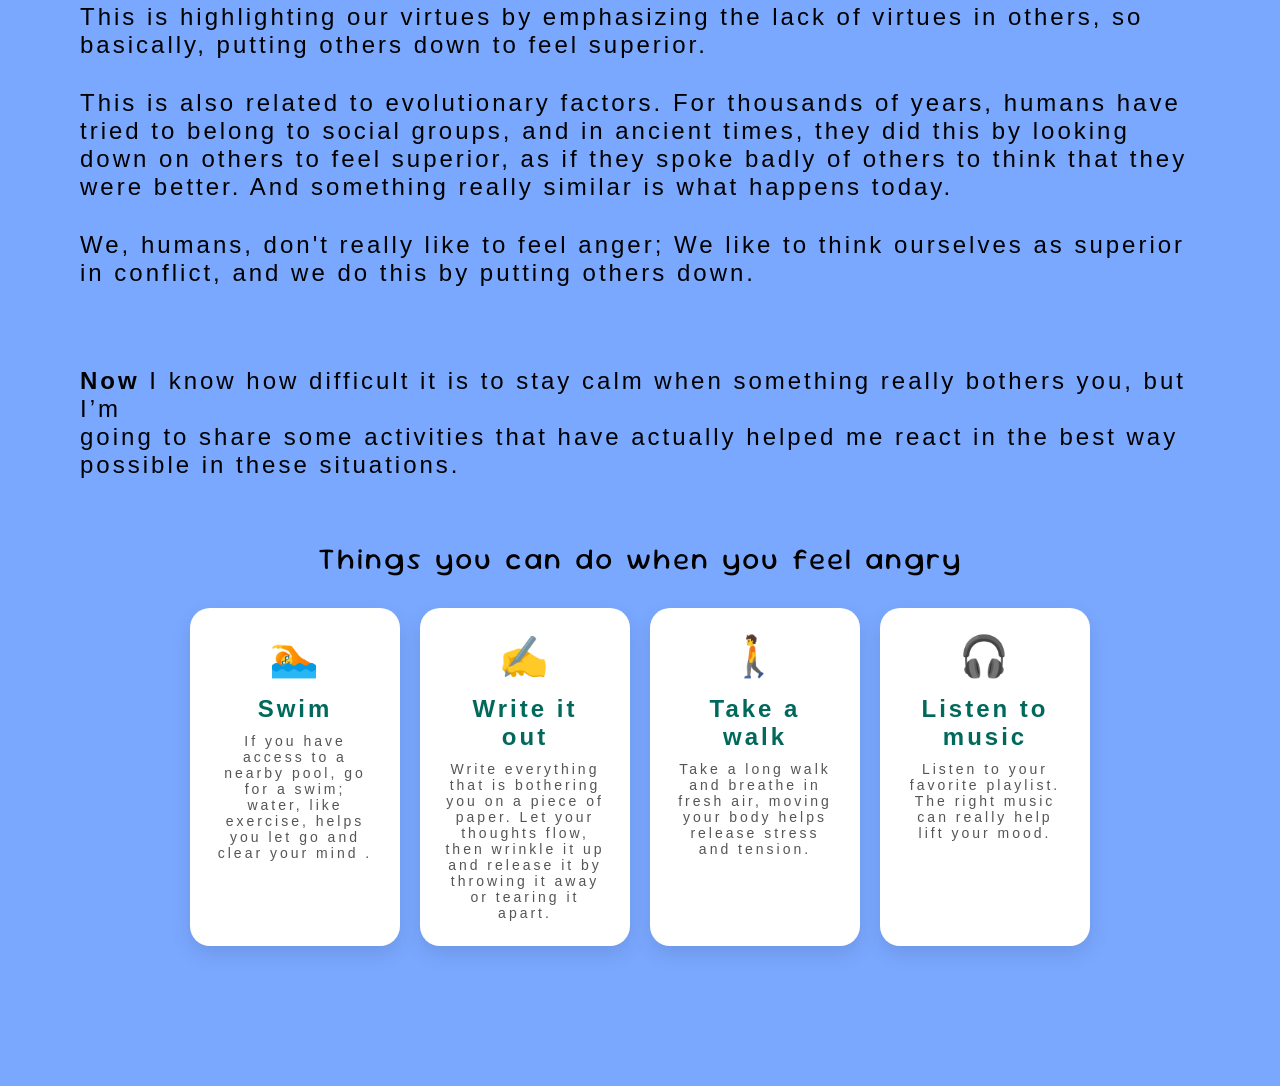
==== commit 488f04f2: "adjust text align and spaces between paragraphs" ====
--- a/Anger.html
+++ b/Anger.html
@@ -16,9 +16,11 @@
         <div class="page-title">
         <h3>Anger</h3>
         </div>
+
         <div class="subtitle">
         <p>Anger is a basic human emotion, like happiness or sadness. It's connected to our defense system and the "fight or flight" response that has existed since humans evolved. Basically it prepares us to face what we interpret as threats or injustices, which is amazing</p>
-        <p><strong> But... it can get out of control if not handled well </strong></p>
+        <p class="space"><strong> But... it can get out of control if not handled well </strong></p>
+        </div>
         <div class="box">
             <h12>⚠️Consequences of excessive anger</h12>
             <lu>
@@ -39,10 +41,11 @@
         <p>The answer to that is quite interesting. When we feel anger, our bodies release adrenaline, increasing heart rate and muscle tension, creating a feeling of being "pumped up" and ready to act, which is normally compared to feeling excitement.</p>
         
         <p>But there is also another explanation: when the feeling of anger does not come from an interpersonal conflict, like a fight or betrayal , but from a moral outrage, it focuses not on actually outing someone else’s problematic behavior but on inflating one's own sense of self. This is called virtue signaling or moral grandstanding.</p>
-        <p> This is highlighting our virtues by emphasizing the lack of virtues in others, so basically, putting others down to feel superior.</p>  
+        <p class="space"> This is highlighting our virtues by emphasizing the lack of virtues in others, so basically, putting others down to feel superior.</p>  
         
-        <p>This is also related to evolutionary factors. For thousands of years, humans have tried to belong to social</p>
-        <p> groups, and in ancient times, they did this by looking down on others to feel superior, as if they spoke badly of others to think that they were better. And something really similar is >what happens today. We, humans, don't really like to feel anger; We like to think ourselves as superior in conflict, and we do this by putting others   down.</p>
+        <p class="space">This is also related to evolutionary factors. For thousands of years, humans have tried to belong to social groups, and in ancient times, they did this by looking down on others to feel superior, as if they spoke badly of others to think that they were better. And something really similar is what happens today.</p>
+        
+        <p class="space">We, humans, don't really like to feel anger; We like to think ourselves as superior in conflict, and we do this by putting others   down.</p>
         
         <p class="space2"><strong>Now</strong> I know how difficult it is to stay calm when something really bothers you, but I’m</p>
         <p>going to share some activities that have actually helped me react in the best way possible in these situations. </p>
--- a/style.css
+++ b/style.css
@@ -126,6 +126,10 @@
   margin-top: 20px;
 }
 
+.space {
+  margin-top: 30px;
+}
+
 
 
 .btn {
@@ -145,6 +149,7 @@
   font-size: 24px;
   font-family: "Darker Grotesque", sans-serif;
   justify-content: left;
+  letter-spacing: 3px;
   padding: 80px;
   
 }
@@ -180,6 +185,7 @@
 
 .space2 {
   margin-top: 80px;
+  text-align: left;
 }
 
 .activities-section h13 {
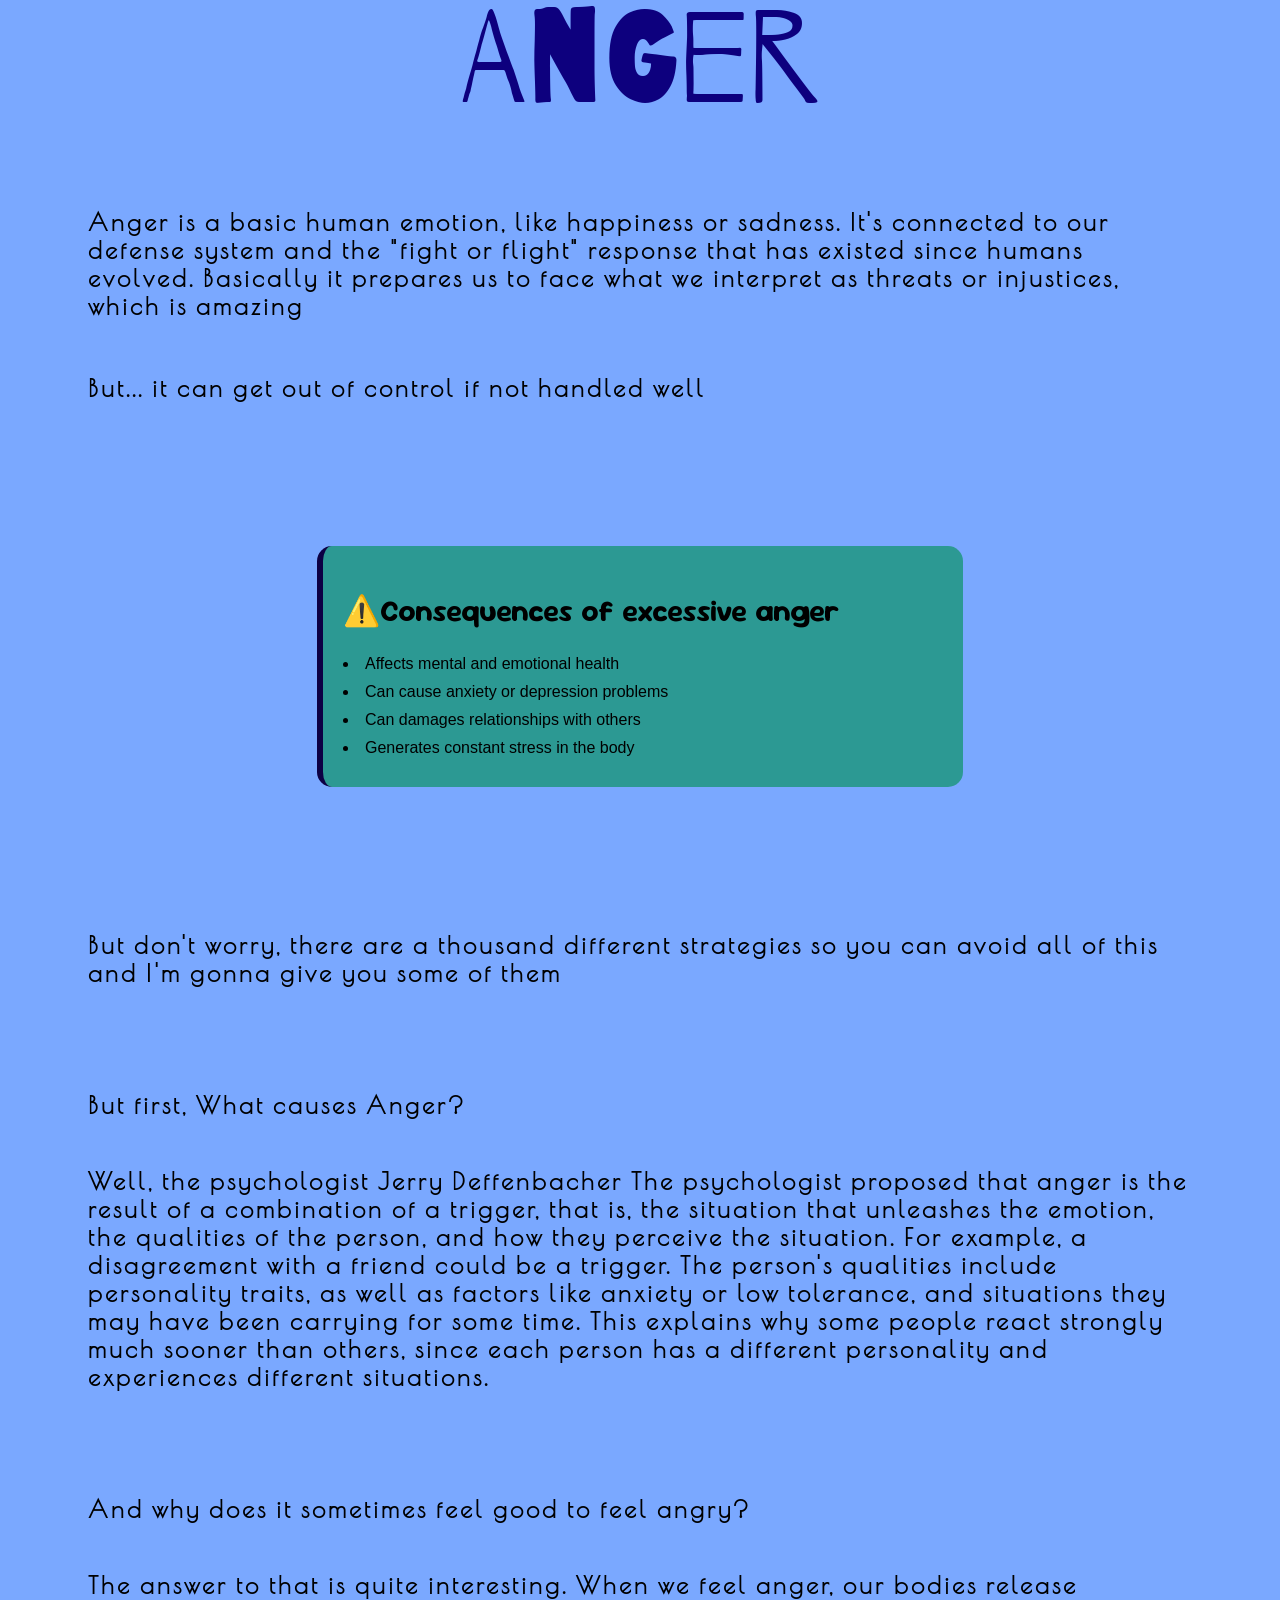
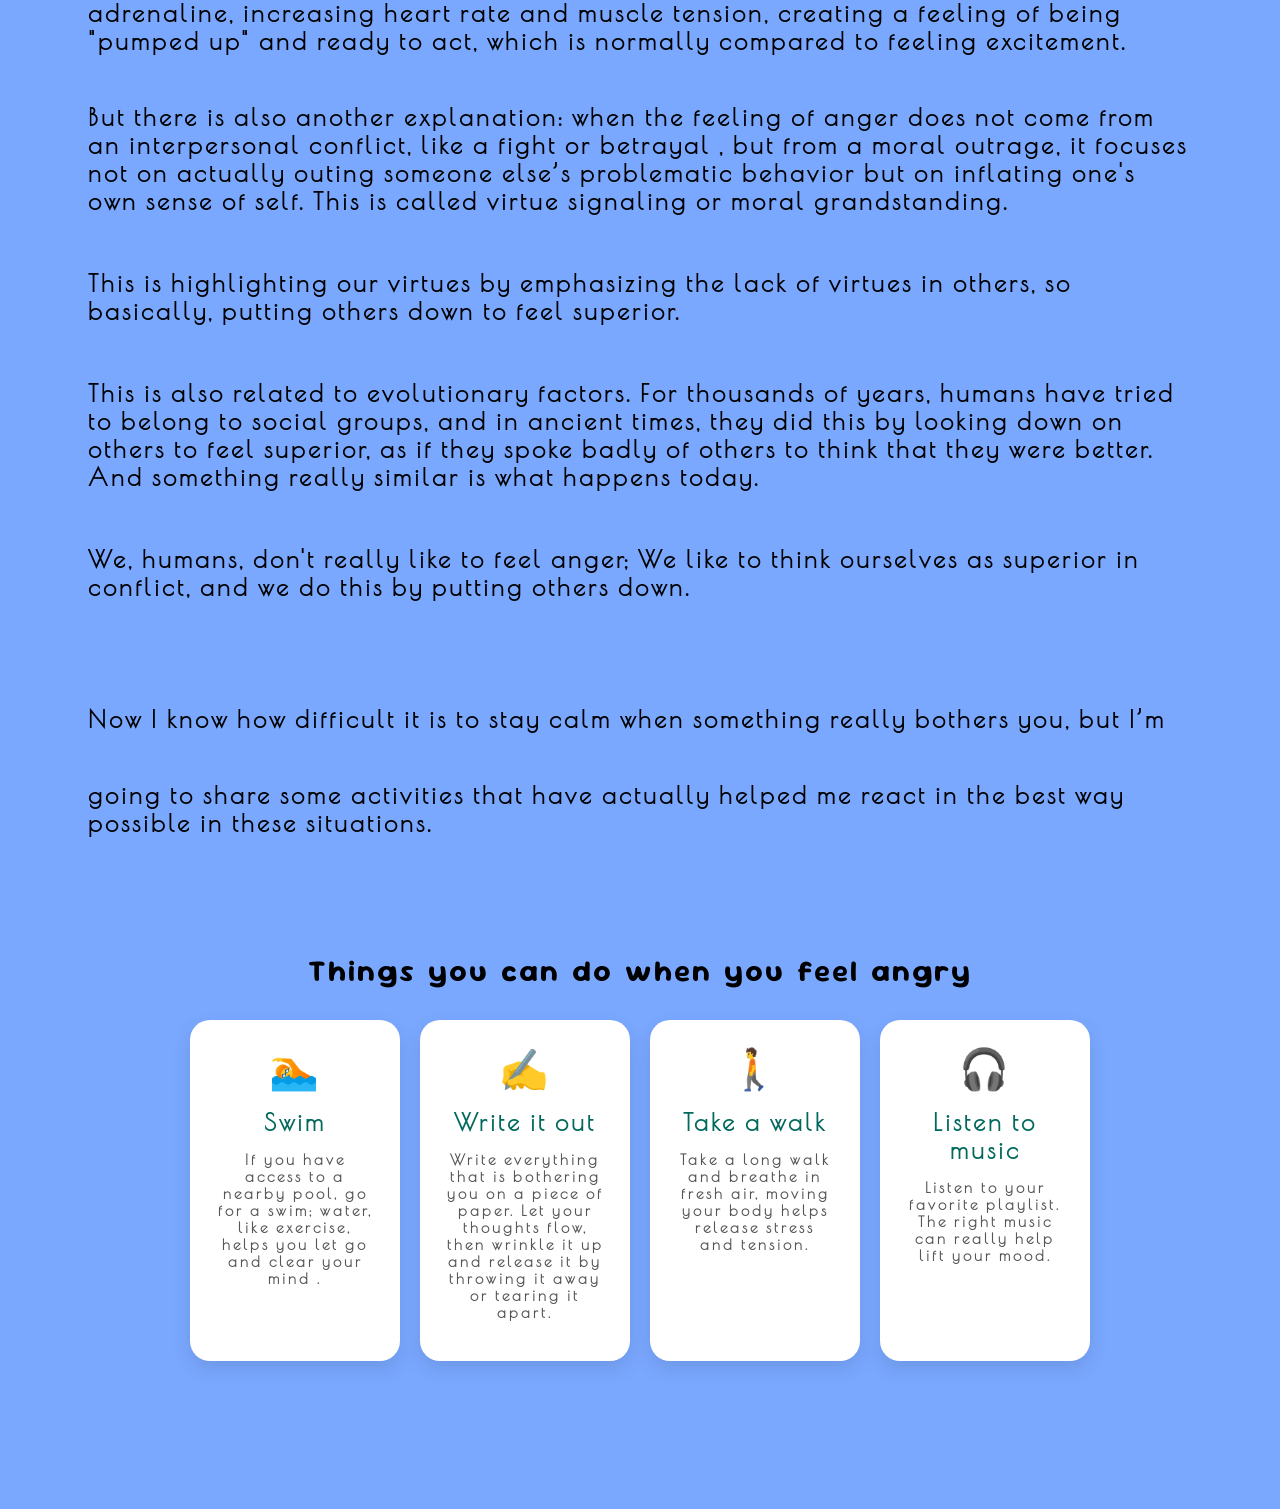
==== commit 175dea17: "last adjustments of spaces and text" ====
--- a/Anger.html
+++ b/Anger.html
@@ -8,13 +8,13 @@
 <link href="https://fonts.googleapis.com/css2?family=Barrio&display=swap" rel="stylesheet">
 <link href="https://fonts.googleapis.com/css2?family=Darker+Grotesque:wght@300..900&display=swap" rel="stylesheet">
 <link href="https://fonts.googleapis.com/css2?family=Sour+Gummy:ital,wght@0,100..900;1,100..900&display=swap" rel="stylesheet">
-        
+<link href="https://fonts.googleapis.com/css2?family=Poiret+One&display=swap" rel="stylesheet">        
     </head>
 
     <body class="anger">
 
         <div class="page-title">
-        <h3>Anger</h3>
+        <p id="anger1">Anger</p>
         </div>
 
         <div class="subtitle">
@@ -22,7 +22,7 @@
         <p class="space"><strong> But... it can get out of control if not handled well </strong></p>
         </div>
         <div class="box">
-            <h12>⚠️Consequences of excessive anger</h12>
+            <h2>⚠️Consequences of excessive anger</h2>
             <lu>
                 <li> Affects mental and emotional health</li>
                 <li> Can cause anxiety or depression problems</li>
@@ -51,7 +51,7 @@
         <p>going to share some activities that have actually helped me react in the best way possible in these situations. </p>
 
     <div class="activities-section">
-            <h13>Things you can do when you feel angry</h13>
+            <h3>Things you can do when you feel angry</h3>
 
             <div class="activities-grid">
                 <div class="activity-card">
--- a/style.css
+++ b/style.css
@@ -1,9 +1,3 @@
-*{
-  margin: 0;
-  padding: 0;
-  box-sizing: border-box;
-  font-family: 'Segoe UI', Tahoma, Geneva, Verdana, sans-serif;
-}
 
 body.home {
     background:rgb(42, 165, 165);
@@ -55,43 +49,54 @@
   text-align: center;
 }
 
-.page-title h3 {
+#anger1 {
   font-family: "Barrio", system-ui;
   color: #0d007e;
-}
-
-.page-title h4{
+  margin-bottom: -30px;
+  margin-top: -20px;
+}
+
+#anxiety1 {
   font-family: "Kirang Haerang", system-ui;
-  color:#00830b
-}
-
-.page-title h5 {
+  color:#00830b;
+  margin-bottom: -30px;
+  margin-top: -20px;
+}
+
+#fatigue1{
   font-family: "Love Ya Like A Sister", cursive;
   color: #8c8f00;
-}
-
-.page-title h6{
+  margin-bottom: -30px;
+  margin-top: -20px;
+}
+
+#fear1{
   font-family: "Freckle Face", system-ui;
   color: #740064fd;
-}
-
-
-#nostalgia {
+  margin-bottom: -30px;
+  margin-top: -20px;
+}
+
+
+#nostalgia1 {
   font-family: "Cinzel", serif;
   color: #014572;
-  font-size: 130px;
-}
-
-#sadness {
+  margin-bottom: -30px;
+  margin-top: -20px;
+}
+
+#sadness1 {
   font-family: "Caveat Brush", cursive;
   color: #440072;
-  font-size: 130px;
-}
-
-#stress {
+  margin-bottom: -30px;
+  margin-top: -20px;
+}
+
+#stress1 {
   font-family: "Shizuru", system-ui;
   color:#583c00;
-  font-size: 130px;
+  margin-bottom: -30px;
+  margin-top: -20px;
 }
 
 .hero {
@@ -129,8 +134,6 @@
 .space {
   margin-top: 30px;
 }
-
-
 
 .btn {
   display: inline-block;
@@ -147,7 +150,8 @@
   display: flex;
   flex-direction: column;
   font-size: 24px;
-  font-family: "Darker Grotesque", sans-serif;
+  font-family:  "Poiret One", sans-serif;
+  font-weight: 900;
   justify-content: left;
   letter-spacing: 3px;
   padding: 80px;
@@ -169,7 +173,7 @@
 
 
 
-.box h12{
+.box h2{
   font-family: "Sour Gummy", sans-serif;
   font-size: 30px;
 }
@@ -188,7 +192,7 @@
   text-align: left;
 }
 
-.activities-section h13 {
+.activities-section h3 {
   font-family: "Sour Gummy", sans-serif;
   font-size: 30px;
 }
@@ -211,12 +215,7 @@
   padding: 25px;
   border-radius: 20px;
   box-shadow: 0 8px 20px rgba(0,0,0,0.1);
-  transition: transform 0.3s ease;
-  font-family: "Darker Grotesque", sans-serif;
-}
-
-.activity-card:hover {
-  transform: translateY(-8px);
+  font-family: "Poiret One", sans-serif;
 }
 
 .activity-card span {
@@ -230,8 +229,9 @@
 }
 
 .activity-card p {
-  font-size: 14px;
+  font-size: 15px;
   color: #555;
+  font-weight: 600;
 }
 
 .sticky-section {
@@ -303,7 +303,7 @@
   font-family: "Sour Gummy", sans-serif;
 }
 
-.fatigue-section h17 {
+.fatigue-section h1 {
   font-size: 40px;
   margin-bottom: 50px;
   font-family: "Sour Gummy", sans-serif;
@@ -323,17 +323,13 @@
   border-radius: 20px;
   background-color: #f3f1ff;
   box-shadow: 0 15px 30px rgba(0,0,0,0.15);
-  transition: transform 0.4s ease;
-}
-
-.card h16 {
+}
+
+.card h2 {
   margin-bottom: 10px;
   font-family:"Sour Gummy", sans-serif;
 }
 
-.card:hover {
-  transform: translateY(-15px) scale(1.05);
-}
 .c1 { 
   top: 40px; left: 100px; transform: rotate(-4deg); 
 }
@@ -361,7 +357,6 @@
 
 .bubble-container {
   position: relative;
-  width: 100%;
   max-width: 900px;
   height: 450px;
   margin: auto;
@@ -371,11 +366,9 @@
 .bubble {
   position: absolute;
   display: flex;
-  line-height: 1.4;
   width: 200px;
   height: 200px;
   border-radius: 50%;
-  backdrop-filter: blur(8px);
   box-shadow: 0 10px 25px rgba(0,0,0,0.12);
   display: flex;
   align-items: center;
@@ -383,7 +376,6 @@
   text-align: center;
   padding: 25px;
   font-size: 17px;
-  animation: float 6s ease-in-out infinite;
 }
 
 .b1 {
@@ -407,7 +399,6 @@
   margin-top: 60px;
 }
 
-
 .sadness-bars {
   display: flex;
   flex-direction: column;
@@ -419,7 +410,6 @@
   width: 420px;
   padding: 16px 30px;
   border-radius: 999px;
-  box-shadow: 0 8px 20px rgba(0, 0, 0, 0.15);
   font-size: 23px;
   text-align: left;
  font-family: "Poiret One", sans-serif;
@@ -531,12 +521,10 @@
   background: rgba(255, 255, 255, 0.877);
   padding: 30px;
   box-shadow: 0 10px 30px rgba(0,0,0,0.15);
-
   display: flex;
   flex-direction: column;
   align-items: center;
   justify-content: center;
-
   animation: float 6s ease-in-out infinite;
 }
 
@@ -558,11 +546,7 @@
   opacity: 1;
 }
 
-.hero-buttons .btn:visited {
-  color: #000000;
-}
-
-
-
-
-
+
+
+
+
